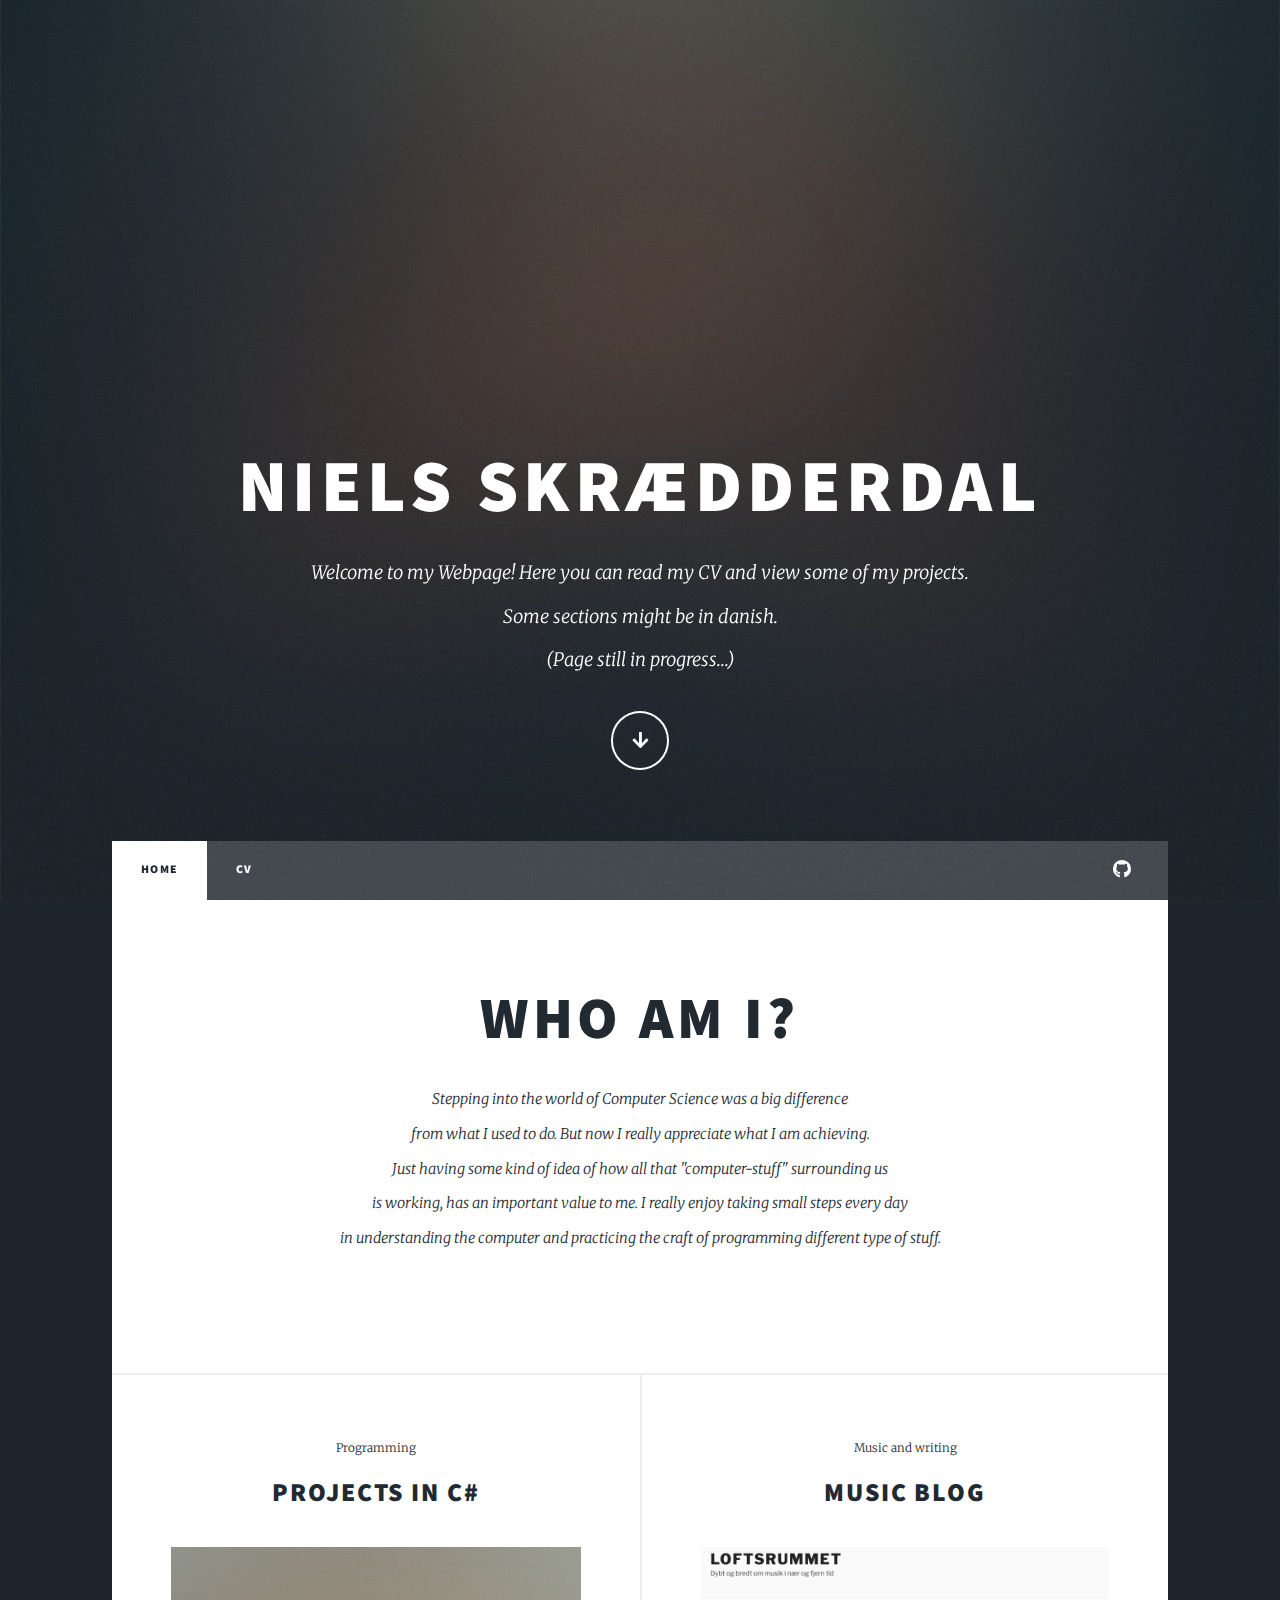
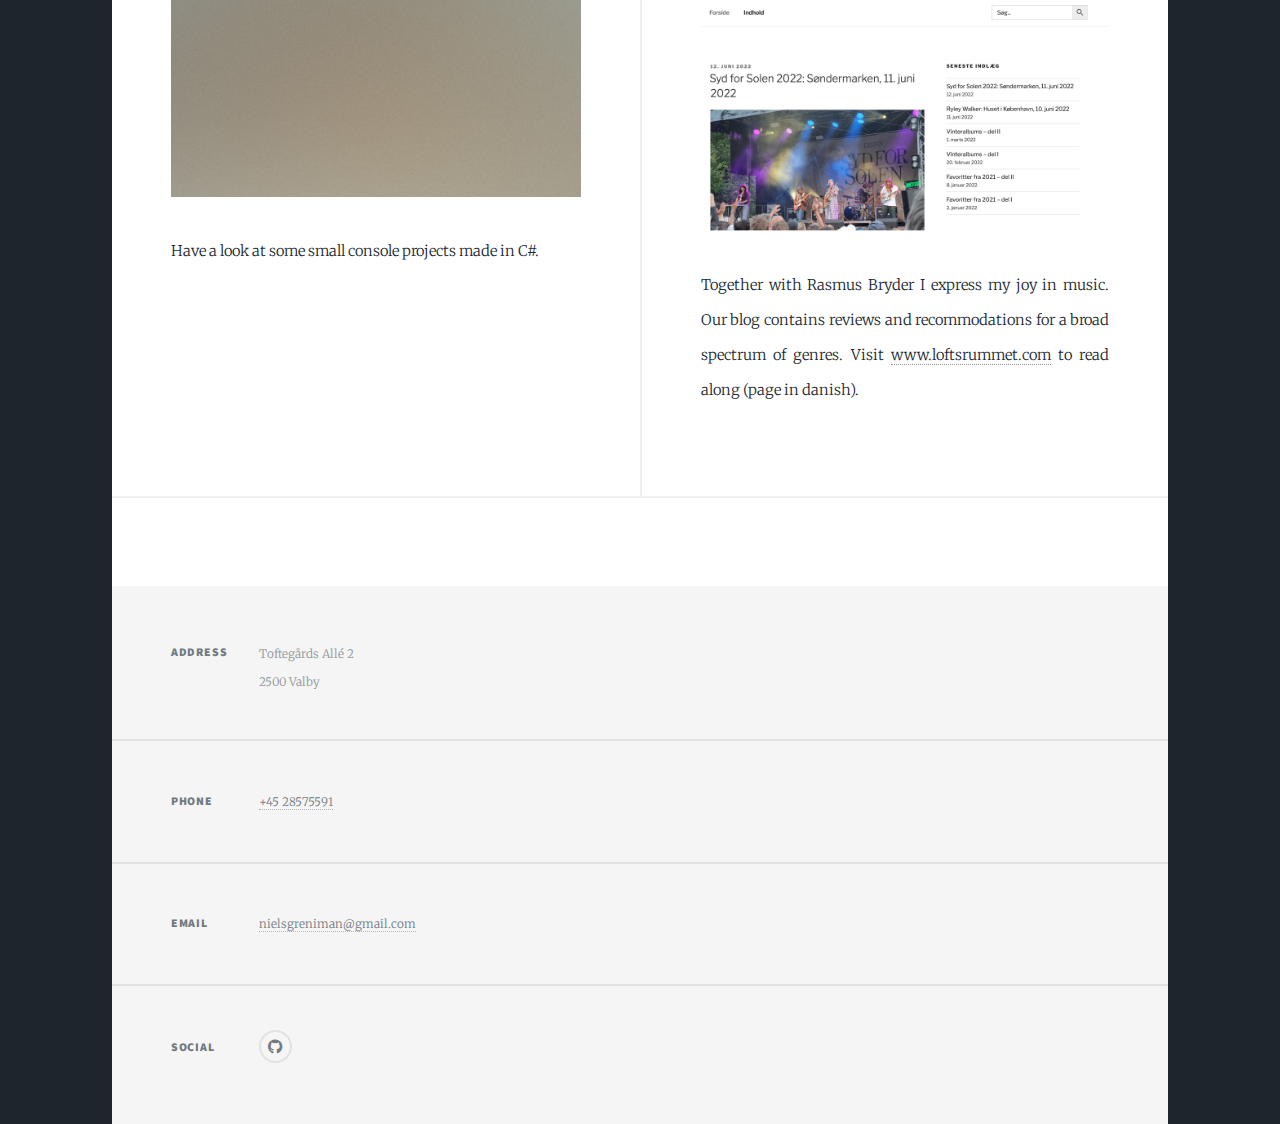
==== index.html @ 7ca4776b "changes" ====
<!DOCTYPE HTML>
<html>
	<head>
		<title>Home</title>
		<meta charset="utf-8" />
		<meta name="viewport" content="width=device-width, initial-scale=1, user-scalable=no" />
		<link rel="stylesheet" href="assets/css/main.css" />
		<noscript><link rel="stylesheet" href="assets/css/noscript.css" /></noscript>
	</head>
	<body class="is-preload">

		<!-- Wrapper -->
			<div id="wrapper" class="fade-in">

				<!-- Intro -->
					<div id="intro">
						<h1>Niels Skrædderdal</h1>
						<p>Welcome to my Webpage! Here you can read my CV and view some of my projects.<br /> 
						Some sections might be in danish. <br />
						(Page still in progress...)</p>
						<ul class="actions">
							<li><a href="#header" class="button icon solid solo fa-arrow-down scrolly">Continue</a></li>
						</ul>
					</div>

				<!-- Header -->
					<header id="header">
						<a href="index.html" class="logo">Niels Greniman Andersen Skrædderdal</a>
					</header>

				<!-- Nav -->
					<nav id="nav">
						<ul class="links">
							<li class="active"><a href="index.html">Home</a></li>
							<li><a href="cv.html">CV</a></li>
							<!--<li><a href="elements.html">Elements Reference</a></li> -->
						</ul>
						<ul class="icons">
							<li><a href="https://github.com/nielsgreniman" class="icon brands fa-github"><span class="label">GitHub</span></a></li>
						</ul>
					</nav>

				<!-- Main -->
					<div id="main">

						<!-- Featured Post -->
							<article class="post featured">
								<header class="major">
									<h2><a href="#">Who am I?</a></h2>
									<p>Stepping into the world of Computer Science was a big difference<br />
									from what I used to do. But now I really appreciate what I am achieving.<br />
									Just having some kind of idea of how all that "computer-stuff" surrounding us<br />
									is working, has an important value to me. I really enjoy taking small steps every day<br />
									in understanding the computer and practicing the craft of programming different type of stuff.</p>
								</header>
								<!--<a href="#" class="image main"><img src="images/pic01.jpg" alt="" /></a>
								<ul class="actions special">
									<li><a href="#" class="button large">Full Story</a></li>
								</ul> -->
							</article>

						<!-- Posts -->
							<section class="posts">
								<article>
									<header>
										<span class="date">Programming</span>
										<h2><a href="#">Projects in C#</h2>
									</header>
									<a href="#" class="image fit"><img src="images/pic02.jpg" alt="" /></a>
									<p>Have a look at some small console projects made in C#.</p>
									<ul class="actions special">
										<!-- <li><a href="#" class="button">Full Story</a></li> -->
									</ul>
								</article>
								<article>
									<header>
										<span class="date">Music and writing</span>
										<h2><a href="#">Music blog</a></h2>
									</header>
									<a href="" class="image fit"><img src="images/loftsrummet.jpg" alt="" /></a>
									<p>Together with Rasmus Bryder I express my joy in music. Our blog contains reviews and recommodations for a broad spectrum of genres. 
										Visit <a href="loftsrummet.html"> www.loftsrummet.com</a> to read along (page in danish).</p>
									<ul class="actions special">
										<!-- <li><a href="#" class="button">Full Story</a></li> -->
									</ul>
								</article>
								<!--<article>
									<header>
										<span class="date">April 18, 2017</span>
										<h2><a href="#">Ante mattis<br />
										interdum dolor</a></h2>
									</header>
									<a href="#" class="image fit"><img src="images/pic04.jpg" alt="" /></a>
									<p>Donec eget ex magna. Interdum et malesuada fames ac ante ipsum primis in faucibus. Pellentesque venenatis dolor imperdiet dolor mattis sagittis magna etiam.</p>
									<ul class="actions special">
										<li><a href="#" class="button">Full Story</a></li>
									</ul>
								</article>
								<article>
									<header>
										<span class="date">April 14, 2017</span>
										<h2><a href="#">Tempus sed<br />
										nulla imperdiet</a></h2>
									</header>
									<a href="#" class="image fit"><img src="images/pic05.jpg" alt="" /></a>
									<p>Donec eget ex magna. Interdum et malesuada fames ac ante ipsum primis in faucibus. Pellentesque venenatis dolor imperdiet dolor mattis sagittis magna etiam.</p>
									<ul class="actions special">
										<li><a href="#" class="button">Full Story</a></li>
									</ul>
								</article>
								<article>
									<header>
										<span class="date">April 11, 2017</span>
										<h2><a href="#">Odio magna<br />
										sed consectetur</a></h2>
									</header>
									<a href="#" class="image fit"><img src="images/pic06.jpg" alt="" /></a>
									<p>Donec eget ex magna. Interdum et malesuada fames ac ante ipsum primis in faucibus. Pellentesque venenatis dolor imperdiet dolor mattis sagittis magna etiam.</p>
									<ul class="actions special">
										<li><a href="#" class="button">Full Story</a></li>
									</ul>
								</article>
								<article>
									<header>
										<span class="date">April 7, 2017</span>
										<h2><a href="#">Augue lorem<br />
										primis vestibulum</a></h2>
									</header>
									<a href="#" class="image fit"><img src="images/pic07.jpg" alt="" /></a>
									<p>Donec eget ex magna. Interdum et malesuada fames ac ante ipsum primis in faucibus. Pellentesque venenatis dolor imperdiet dolor mattis sagittis magna etiam.</p>
									<ul class="actions special">
										<li><a href="#" class="button">Full Story</a></li>
									</ul>
								</article> -->
							</section>

						<!-- Footer -->
							<footer>
								<!-- <div class="pagination">
									<a href="#" class="previous">Prev</a>
									<a href="#" class="page active">1</a>
									<a href="#" class="page">2</a>
									<a href="#" class="page">3</a>
									<span class="extra">&hellip;</span>
									<a href="#" class="page">8</a>
									<a href="#" class="page">9</a>
									<a href="#" class="page">10</a>
									<a href="#" class="next">Next</a> -->
								</div>
							</footer>

					</div>

				<!-- Footer -->
					<footer id="footer">
						<!--<section>
							<form method="post" action="#">
								<div class="fields">
									<div class="field">
										<label for="name">Name</label>
										<input type="text" name="name" id="name" />
									</div>
									<div class="field">
										<label for="email">Email</label>
										<input type="text" name="email" id="email" />
									</div>
									<div class="field">
										<label for="message">Message</label>
										<textarea name="message" id="message" rows="3"></textarea>
									</div>
								</div>
								<ul class="actions">
									<li><input type="submit" value="Send Message" /></li>
								</ul>
							</form>-->
						</section>
						<section class="split contact">
							<section class="alt">
								<h3>Address</h3>
								<p>Toftegårds Allé 2<br />
								2500 Valby</p>
							</section>
							<section>
								<h3>Phone</h3>
								<p><a href="#">+45 28575591</a></p>
							</section>
							<section>
								<h3>Email</h3>
								<p><a href="#">nielsgreniman@gmail.com</a></p>
							</section>
							<section>
								<h3>Social</h3>
								<ul class="icons alt">
									<li><a href="https://github.com/nielsgreniman" class="icon brands alt fa-github"><span class="label">GitHub</span></a></li>
								</ul>
							</section>
						</section>
					</footer>

				<!-- Copyright -->
					<!-- <div id="copyright">
						<ul><li>&copy; Untitled</li><li>Design: <a href="https://html5up.net">HTML5 UP</a></li></ul>
					</div>

			</div> -->

		<!-- Scripts -->
			<script src="assets/js/jquery.min.js"></script>
			<script src="assets/js/jquery.scrollex.min.js"></script>
			<script src="assets/js/jquery.scrolly.min.js"></script>
			<script src="assets/js/browser.min.js"></script>
			<script src="assets/js/breakpoints.min.js"></script>
			<script src="assets/js/util.js"></script>
			<script src="assets/js/main.js"></script>

	</body>
</html>
---- assets/css/main.css ----
@import url(fontawesome-all.min.css);
@import url("https://fonts.googleapis.com/css?family=Merriweather:300,700,300italic,700italic|Source+Sans+Pro:900");

/*
	Massively by HTML5 UP
	html5up.net | @ajlkn
	Free for personal and commercial use under the CCA 3.0 license (html5up.net/license)
*/

html, body, div, span, applet, object,
iframe, h1, h2, h3, h4, h5, h6, p, blockquote,
pre, a, abbr, acronym, address, big, cite,
code, del, dfn, em, img, ins, kbd, q, s, samp,
small, strike, strong, sub, sup, tt, var, b,
u, i, center, dl, dt, dd, ol, ul, li, fieldset,
form, label, legend, table, caption, tbody,
tfoot, thead, tr, th, td, article, aside,
canvas, details, embed, figure, figcaption,
footer, header, hgroup, menu, nav, output, ruby,
section, summary, time, mark, audio, video {
	margin: 0;
	padding: 0;
	border: 0;
	font-size: 100%;
	font: inherit;
	vertical-align: baseline;}

article, aside, details, figcaption, figure,
footer, header, hgroup, menu, nav, section {
	display: block;}

body {
	line-height: 1;
}

ol, ul {
	list-style: none;
}

blockquote, q {
	quotes: none;
}

	blockquote:before, blockquote:after, q:before, q:after {
		content: '';
		content: none;
	}

table {
	border-collapse: collapse;
	border-spacing: 0;
}

body {
	-webkit-text-size-adjust: none;
}

mark {
	background-color: transparent;
	color: inherit;
}

input::-moz-focus-inner {
	border: 0;
	padding: 0;
}

input, select, textarea {
	-moz-appearance: none;
	-webkit-appearance: none;
	-ms-appearance: none;
	appearance: none;
}

/* Basic */

	@-ms-viewport {
		width: device-width;
	}

	body {
		-ms-overflow-style: scrollbar;
	}

	@media screen and (max-width: 480px) {

		html, body {
			min-width: 320px;
		}

	}

	html {
		box-sizing: border-box;
	}

	*, *:before, *:after {
		box-sizing: inherit;
	}

	body {
		background-color: #1e252d;
	}

		body.is-preload *, body.is-preload *:before, body.is-preload *:after {
			-moz-animation: none !important;
			-webkit-animation: none !important;
			-ms-animation: none !important;
			animation: none !important;
			-moz-transition: none !important;
			-webkit-transition: none !important;
			-ms-transition: none !important;
			transition: none !important;
		}

/* Type */

	html {
		font-size: 16pt;
	}

		@media screen and (max-width: 1680px) {

			html {
				font-size: 12pt;
			}

		}

		@media screen and (max-width: 1280px) {

			html {
				font-size: 11pt;
			}

		}

		@media screen and (max-width: 360px) {

			html {
				font-size: 10pt;
			}

		}

	body {
		color: #212931;
	}

	body, input, select, textarea {
		font-family: "Merriweather", Georgia, serif;
		font-weight: 300;
		font-size: 1rem;
		line-height: 2.375;
	}

	a {
		-moz-transition: color 0.2s ease-in-out, background-color 0.2s ease-in-out, border-color 0.2s ease-in-out, box-shadow 0.2s ease-in-out;
		-webkit-transition: color 0.2s ease-in-out, background-color 0.2s ease-in-out, border-color 0.2s ease-in-out, box-shadow 0.2s ease-in-out;
		-ms-transition: color 0.2s ease-in-out, background-color 0.2s ease-in-out, border-color 0.2s ease-in-out, box-shadow 0.2s ease-in-out;
		transition: color 0.2s ease-in-out, background-color 0.2s ease-in-out, border-color 0.2s ease-in-out, box-shadow 0.2s ease-in-out;
		border-bottom: dotted 1px;
		text-decoration: none;
	}

		a:hover {
			border-bottom-color: transparent;
		}

	strong, b {
		font-weight: 600;
	}

	em, i {
		font-style: italic;
	}

	p {
		text-align: justify;
		margin: 0 0 2rem 0;
	}

	h1, h2, h3, h4, h5, h6 {
		font-family: "Source Sans Pro", Helvetica, sans-serif;
		font-weight: 900;
		line-height: 1.5;
		letter-spacing: 0.075em;
		text-transform: uppercase;
		margin: 0 0 1rem 0;
	}

		h1 a, h2 a, h3 a, h4 a, h5 a, h6 a {
			border-bottom: 0;
			color: inherit;
			text-decoration: none;
		}

	h1 {
		font-size: 4rem;
		line-height: 1.1;
		margin: 0 0 2rem 0;
	}

	h2 {
		font-size: 1.75rem;
		line-height: 1.3;
		margin: 0 0 1.5rem 0;
	}

	h3 {
		font-size: 1.25rem;
		margin: 0 0 1.5rem 0;
	}

	h4 {
		font-size: 1rem;
	}

	h5 {
		font-size: 0.9rem;
	}

	h6 {
		font-size: 0.8rem;
	}

	sub {
		font-size: 0.8rem;
		position: relative;
		top: 0.5rem;
	}

	sup {
		font-size: 0.8rem;
		position: relative;
		top: -0.5rem;
	}

	blockquote {
		border-left: solid 4px;
		font-style: italic;
		margin: 0 0 2rem 0;
		padding: 0.5rem 0 0.5rem 2rem;
	}

	code {
		border: solid 2px;
		font-family: "Courier New", monospace;
		font-size: 0.9rem;
		margin: 0 0.25rem;
		padding: 0.25rem 0.65rem;
	}

	pre {
		-webkit-overflow-scrolling: touch;
		font-family: "Courier New", monospace;
		font-size: 0.9rem;
		margin: 0 0 2rem 0;
	}

		pre code {
			display: block;
			line-height: 1.75;
			padding: 1rem 1.5rem;
			overflow-x: auto;
		}

	hr {
		border: 0;
		border-bottom: solid 2px;
		margin: 3rem 0;
	}

		hr.major {
			margin: 5rem 0;
		}

	.align-left {
		text-align: left;
	}

	.align-center {
		text-align: center;
	}

	.align-right {
		text-align: right;
	}

	input, select, textarea {
		color: #212931;
	}

	a {
		color: #212931;
		border-bottom-color: rgba(33, 41, 49, 0.5);
	}

		a:hover {
			border-bottom-color: transparent;
			color: #18bfef !important;
		}

	strong, b {
		color: #212931;
	}

	h1, h2, h3, h4, h5, h6 {
		color: #212931;
	}

	blockquote {
		border-left-color: #eeeeee;
	}

	code {
		background: rgba(220, 220, 220, 0.25);
		border-color: #eeeeee;
	}

	hr {
		border-bottom-color: #eeeeee;
	}

/* Row */

	.row {
		display: flex;
		flex-wrap: wrap;
		box-sizing: border-box;
		align-items: stretch;
	}

		.row > * {
			box-sizing: border-box;
		}

		.row.gtr-uniform > * > :last-child {
			margin-bottom: 0;
		}

		.row.aln-left {
			justify-content: flex-start;
		}

		.row.aln-center {
			justify-content: center;
		}

		.row.aln-right {
			justify-content: flex-end;
		}

		.row.aln-top {
			align-items: flex-start;
		}

		.row.aln-middle {
			align-items: center;
		}

		.row.aln-bottom {
			align-items: flex-end;
		}

		.row > .imp {
			order: -1;
		}

		.row > .col-1 {
			width: 8.33333%;
		}

		.row > .off-1 {
			margin-left: 8.33333%;
		}

		.row > .col-2 {
			width: 16.66667%;
		}

		.row > .off-2 {
			margin-left: 16.66667%;
		}

		.row > .col-3 {
			width: 25%;
		}

		.row > .off-3 {
			margin-left: 25%;
		}

		.row > .col-4 {
			width: 33.33333%;
		}

		.row > .off-4 {
			margin-left: 33.33333%;
		}

		.row > .col-5 {
			width: 41.66667%;
		}

		.row > .off-5 {
			margin-left: 41.66667%;
		}

		.row > .col-6 {
			width: 50%;
		}

		.row > .off-6 {
			margin-left: 50%;
		}

		.row > .col-7 {
			width: 58.33333%;
		}

		.row > .off-7 {
			margin-left: 58.33333%;
		}

		.row > .col-8 {
			width: 66.66667%;
		}

		.row > .off-8 {
			margin-left: 66.66667%;
		}

		.row > .col-9 {
			width: 75%;
		}

		.row > .off-9 {
			margin-left: 75%;
		}

		.row > .col-10 {
			width: 83.33333%;
		}

		.row > .off-10 {
			margin-left: 83.33333%;
		}

		.row > .col-11 {
			width: 91.66667%;
		}

		.row > .off-11 {
			margin-left: 91.66667%;
		}

		.row > .col-12 {
			width: 100%;
		}

		.row > .off-12 {
			margin-left: 100%;
		}

		.row.gtr-0 {
			margin-top: 0;
			margin-left: 0rem;
		}

			.row.gtr-0 > * {
				padding: 0 0 0 0rem;
			}

			.row.gtr-0.gtr-uniform {
				margin-top: 0rem;
			}

				.row.gtr-0.gtr-uniform > * {
					padding-top: 0rem;
				}

		.row.gtr-25 {
			margin-top: 0;
			margin-left: -0.375rem;
		}

			.row.gtr-25 > * {
				padding: 0 0 0 0.375rem;
			}

			.row.gtr-25.gtr-uniform {
				margin-top: -0.375rem;
			}

				.row.gtr-25.gtr-uniform > * {
					padding-top: 0.375rem;
				}

		.row.gtr-50 {
			margin-top: 0;
			margin-left: -0.75rem;
		}

			.row.gtr-50 > * {
				padding: 0 0 0 0.75rem;
			}

			.row.gtr-50.gtr-uniform {
				margin-top: -0.75rem;
			}

				.row.gtr-50.gtr-uniform > * {
					padding-top: 0.75rem;
				}

		.row {
			margin-top: 0;
			margin-left: -1.5rem;
		}

			.row > * {
				padding: 0 0 0 1.5rem;
			}

			.row.gtr-uniform {
				margin-top: -1.5rem;
			}

				.row.gtr-uniform > * {
					padding-top: 1.5rem;
				}

		.row.gtr-150 {
			margin-top: 0;
			margin-left: -2.25rem;
		}

			.row.gtr-150 > * {
				padding: 0 0 0 2.25rem;
			}

			.row.gtr-150.gtr-uniform {
				margin-top: -2.25rem;
			}

				.row.gtr-150.gtr-uniform > * {
					padding-top: 2.25rem;
				}

		.row.gtr-200 {
			margin-top: 0;
			margin-left: -3rem;
		}

			.row.gtr-200 > * {
				padding: 0 0 0 3rem;
			}

			.row.gtr-200.gtr-uniform {
				margin-top: -3rem;
			}

				.row.gtr-200.gtr-uniform > * {
					padding-top: 3rem;
				}

		@media screen and (max-width: 1680px) {

			.row {
				display: flex;
				flex-wrap: wrap;
				box-sizing: border-box;
				align-items: stretch;
			}

				.row > * {
					box-sizing: border-box;
				}

				.row.gtr-uniform > * > :last-child {
					margin-bottom: 0;
				}

				.row.aln-left {
					justify-content: flex-start;
				}

				.row.aln-center {
					justify-content: center;
				}

				.row.aln-right {
					justify-content: flex-end;
				}

				.row.aln-top {
					align-items: flex-start;
				}

				.row.aln-middle {
					align-items: center;
				}

				.row.aln-bottom {
					align-items: flex-end;
				}

				.row > .imp-xlarge {
					order: -1;
				}

				.row > .col-1-xlarge {
					width: 8.33333%;
				}

				.row > .off-1-xlarge {
					margin-left: 8.33333%;
				}

				.row > .col-2-xlarge {
					width: 16.66667%;
				}

				.row > .off-2-xlarge {
					margin-left: 16.66667%;
				}

				.row > .col-3-xlarge {
					width: 25%;
				}

				.row > .off-3-xlarge {
					margin-left: 25%;
				}

				.row > .col-4-xlarge {
					width: 33.33333%;
				}

				.row > .off-4-xlarge {
					margin-left: 33.33333%;
				}

				.row > .col-5-xlarge {
					width: 41.66667%;
				}

				.row > .off-5-xlarge {
					margin-left: 41.66667%;
				}

				.row > .col-6-xlarge {
					width: 50%;
				}

				.row > .off-6-xlarge {
					margin-left: 50%;
				}

				.row > .col-7-xlarge {
					width: 58.33333%;
				}

				.row > .off-7-xlarge {
					margin-left: 58.33333%;
				}

				.row > .col-8-xlarge {
					width: 66.66667%;
				}

				.row > .off-8-xlarge {
					margin-left: 66.66667%;
				}

				.row > .col-9-xlarge {
					width: 75%;
				}

				.row > .off-9-xlarge {
					margin-left: 75%;
				}

				.row > .col-10-xlarge {
					width: 83.33333%;
				}

				.row > .off-10-xlarge {
					margin-left: 83.33333%;
				}

				.row > .col-11-xlarge {
					width: 91.66667%;
				}

				.row > .off-11-xlarge {
					margin-left: 91.66667%;
				}

				.row > .col-12-xlarge {
					width: 100%;
				}

				.row > .off-12-xlarge {
					margin-left: 100%;
				}

				.row.gtr-0 {
					margin-top: 0;
					margin-left: 0rem;
				}

					.row.gtr-0 > * {
						padding: 0 0 0 0rem;
					}

					.row.gtr-0.gtr-uniform {
						margin-top: 0rem;
					}

						.row.gtr-0.gtr-uniform > * {
							padding-top: 0rem;
						}

				.row.gtr-25 {
					margin-top: 0;
					margin-left: -0.375rem;
				}

					.row.gtr-25 > * {
						padding: 0 0 0 0.375rem;
					}

					.row.gtr-25.gtr-uniform {
						margin-top: -0.375rem;
					}

						.row.gtr-25.gtr-uniform > * {
							padding-top: 0.375rem;
						}

				.row.gtr-50 {
					margin-top: 0;
					margin-left: -0.75rem;
				}

					.row.gtr-50 > * {
						padding: 0 0 0 0.75rem;
					}

					.row.gtr-50.gtr-uniform {
						margin-top: -0.75rem;
					}

						.row.gtr-50.gtr-uniform > * {
							padding-top: 0.75rem;
						}

				.row {
					margin-top: 0;
					margin-left: -1.5rem;
				}

					.row > * {
						padding: 0 0 0 1.5rem;
					}

					.row.gtr-uniform {
						margin-top: -1.5rem;
					}

						.row.gtr-uniform > * {
							padding-top: 1.5rem;
						}

				.row.gtr-150 {
					margin-top: 0;
					margin-left: -2.25rem;
				}

					.row.gtr-150 > * {
						padding: 0 0 0 2.25rem;
					}

					.row.gtr-150.gtr-uniform {
						margin-top: -2.25rem;
					}

						.row.gtr-150.gtr-uniform > * {
							padding-top: 2.25rem;
						}

				.row.gtr-200 {
					margin-top: 0;
					margin-left: -3rem;
				}

					.row.gtr-200 > * {
						padding: 0 0 0 3rem;
					}

					.row.gtr-200.gtr-uniform {
						margin-top: -3rem;
					}

						.row.gtr-200.gtr-uniform > * {
							padding-top: 3rem;
						}

		}

		@media screen and (max-width: 1280px) {

			.row {
				display: flex;
				flex-wrap: wrap;
				box-sizing: border-box;
				align-items: stretch;
			}

				.row > * {
					box-sizing: border-box;
				}

				.row.gtr-uniform > * > :last-child {
					margin-bottom: 0;
				}

				.row.aln-left {
					justify-content: flex-start;
				}

				.row.aln-center {
					justify-content: center;
				}

				.row.aln-right {
					justify-content: flex-end;
				}

				.row.aln-top {
					align-items: flex-start;
				}

				.row.aln-middle {
					align-items: center;
				}

				.row.aln-bottom {
					align-items: flex-end;
				}

				.row > .imp-large {
					order: -1;
				}

				.row > .col-1-large {
					width: 8.33333%;
				}

				.row > .off-1-large {
					margin-left: 8.33333%;
				}

				.row > .col-2-large {
					width: 16.66667%;
				}

				.row > .off-2-large {
					margin-left: 16.66667%;
				}

				.row > .col-3-large {
					width: 25%;
				}

				.row > .off-3-large {
					margin-left: 25%;
				}

				.row > .col-4-large {
					width: 33.33333%;
				}

				.row > .off-4-large {
					margin-left: 33.33333%;
				}

				.row > .col-5-large {
					width: 41.66667%;
				}

				.row > .off-5-large {
					margin-left: 41.66667%;
				}

				.row > .col-6-large {
					width: 50%;
				}

				.row > .off-6-large {
					margin-left: 50%;
				}

				.row > .col-7-large {
					width: 58.33333%;
				}

				.row > .off-7-large {
					margin-left: 58.33333%;
				}

				.row > .col-8-large {
					width: 66.66667%;
				}

				.row > .off-8-large {
					margin-left: 66.66667%;
				}

				.row > .col-9-large {
					width: 75%;
				}

				.row > .off-9-large {
					margin-left: 75%;
				}

				.row > .col-10-large {
					width: 83.33333%;
				}

				.row > .off-10-large {
					margin-left: 83.33333%;
				}

				.row > .col-11-large {
					width: 91.66667%;
				}

				.row > .off-11-large {
					margin-left: 91.66667%;
				}

				.row > .col-12-large {
					width: 100%;
				}

				.row > .off-12-large {
					margin-left: 100%;
				}

				.row.gtr-0 {
					margin-top: 0;
					margin-left: 0rem;
				}

					.row.gtr-0 > * {
						padding: 0 0 0 0rem;
					}

					.row.gtr-0.gtr-uniform {
						margin-top: 0rem;
					}

						.row.gtr-0.gtr-uniform > * {
							padding-top: 0rem;
						}

				.row.gtr-25 {
					margin-top: 0;
					margin-left: -0.375rem;
				}

					.row.gtr-25 > * {
						padding: 0 0 0 0.375rem;
					}

					.row.gtr-25.gtr-uniform {
						margin-top: -0.375rem;
					}

						.row.gtr-25.gtr-uniform > * {
							padding-top: 0.375rem;
						}

				.row.gtr-50 {
					margin-top: 0;
					margin-left: -0.75rem;
				}

					.row.gtr-50 > * {
						padding: 0 0 0 0.75rem;
					}

					.row.gtr-50.gtr-uniform {
						margin-top: -0.75rem;
					}

						.row.gtr-50.gtr-uniform > * {
							padding-top: 0.75rem;
						}

				.row {
					margin-top: 0;
					margin-left: -1.5rem;
				}

					.row > * {
						padding: 0 0 0 1.5rem;
					}

					.row.gtr-uniform {
						margin-top: -1.5rem;
					}

						.row.gtr-uniform > * {
							padding-top: 1.5rem;
						}

				.row.gtr-150 {
					margin-top: 0;
					margin-left: -2.25rem;
				}

					.row.gtr-150 > * {
						padding: 0 0 0 2.25rem;
					}

					.row.gtr-150.gtr-uniform {
						margin-top: -2.25rem;
					}

						.row.gtr-150.gtr-uniform > * {
							padding-top: 2.25rem;
						}

				.row.gtr-200 {
					margin-top: 0;
					margin-left: -3rem;
				}

					.row.gtr-200 > * {
						padding: 0 0 0 3rem;
					}

					.row.gtr-200.gtr-uniform {
						margin-top: -3rem;
					}

						.row.gtr-200.gtr-uniform > * {
							padding-top: 3rem;
						}

		}

		@media screen and (max-width: 980px) {

			.row {
				display: flex;
				flex-wrap: wrap;
				box-sizing: border-box;
				align-items: stretch;
			}

				.row > * {
					box-sizing: border-box;
				}

				.row.gtr-uniform > * > :last-child {
					margin-bottom: 0;
				}

				.row.aln-left {
					justify-content: flex-start;
				}

				.row.aln-center {
					justify-content: center;
				}

				.row.aln-right {
					justify-content: flex-end;
				}

				.row.aln-top {
					align-items: flex-start;
				}

				.row.aln-middle {
					align-items: center;
				}

				.row.aln-bottom {
					align-items: flex-end;
				}

				.row > .imp-medium {
					order: -1;
				}

				.row > .col-1-medium {
					width: 8.33333%;
				}

				.row > .off-1-medium {
					margin-left: 8.33333%;
				}

				.row > .col-2-medium {
					width: 16.66667%;
				}

				.row > .off-2-medium {
					margin-left: 16.66667%;
				}

				.row > .col-3-medium {
					width: 25%;
				}

				.row > .off-3-medium {
					margin-left: 25%;
				}

				.row > .col-4-medium {
					width: 33.33333%;
				}

				.row > .off-4-medium {
					margin-left: 33.33333%;
				}

				.row > .col-5-medium {
					width: 41.66667%;
				}

				.row > .off-5-medium {
					margin-left: 41.66667%;
				}

				.row > .col-6-medium {
					width: 50%;
				}

				.row > .off-6-medium {
					margin-left: 50%;
				}

				.row > .col-7-medium {
					width: 58.33333%;
				}

				.row > .off-7-medium {
					margin-left: 58.33333%;
				}

				.row > .col-8-medium {
					width: 66.66667%;
				}

				.row > .off-8-medium {
					margin-left: 66.66667%;
				}

				.row > .col-9-medium {
					width: 75%;
				}

				.row > .off-9-medium {
					margin-left: 75%;
				}

				.row > .col-10-medium {
					width: 83.33333%;
				}

				.row > .off-10-medium {
					margin-left: 83.33333%;
				}

				.row > .col-11-medium {
					width: 91.66667%;
				}

				.row > .off-11-medium {
					margin-left: 91.66667%;
				}

				.row > .col-12-medium {
					width: 100%;
				}

				.row > .off-12-medium {
					margin-left: 100%;
				}

				.row.gtr-0 {
					margin-top: 0;
					margin-left: 0rem;
				}

					.row.gtr-0 > * {
						padding: 0 0 0 0rem;
					}

					.row.gtr-0.gtr-uniform {
						margin-top: 0rem;
					}

						.row.gtr-0.gtr-uniform > * {
							padding-top: 0rem;
						}

				.row.gtr-25 {
					margin-top: 0;
					margin-left: -0.375rem;
				}

					.row.gtr-25 > * {
						padding: 0 0 0 0.375rem;
					}

					.row.gtr-25.gtr-uniform {
						margin-top: -0.375rem;
					}

						.row.gtr-25.gtr-uniform > * {
							padding-top: 0.375rem;
						}

				.row.gtr-50 {
					margin-top: 0;
					margin-left: -0.75rem;
				}

					.row.gtr-50 > * {
						padding: 0 0 0 0.75rem;
					}

					.row.gtr-50.gtr-uniform {
						margin-top: -0.75rem;
					}

						.row.gtr-50.gtr-uniform > * {
							padding-top: 0.75rem;
						}

				.row {
					margin-top: 0;
					margin-left: -1.5rem;
				}

					.row > * {
						padding: 0 0 0 1.5rem;
					}

					.row.gtr-uniform {
						margin-top: -1.5rem;
					}

						.row.gtr-uniform > * {
							padding-top: 1.5rem;
						}

				.row.gtr-150 {
					margin-top: 0;
					margin-left: -2.25rem;
				}

					.row.gtr-150 > * {
						padding: 0 0 0 2.25rem;
					}

					.row.gtr-150.gtr-uniform {
						margin-top: -2.25rem;
					}

						.row.gtr-150.gtr-uniform > * {
							padding-top: 2.25rem;
						}

				.row.gtr-200 {
					margin-top: 0;
					margin-left: -3rem;
				}

					.row.gtr-200 > * {
						padding: 0 0 0 3rem;
					}

					.row.gtr-200.gtr-uniform {
						margin-top: -3rem;
					}

						.row.gtr-200.gtr-uniform > * {
							padding-top: 3rem;
						}

		}

		@media screen and (max-width: 736px) {

			.row {
				display: flex;
				flex-wrap: wrap;
				box-sizing: border-box;
				align-items: stretch;
			}

				.row > * {
					box-sizing: border-box;
				}

				.row.gtr-uniform > * > :last-child {
					margin-bottom: 0;
				}

				.row.aln-left {
					justify-content: flex-start;
				}

				.row.aln-center {
					justify-content: center;
				}

				.row.aln-right {
					justify-content: flex-end;
				}

				.row.aln-top {
					align-items: flex-start;
				}

				.row.aln-middle {
					align-items: center;
				}

				.row.aln-bottom {
					align-items: flex-end;
				}

				.row > .imp-small {
					order: -1;
				}

				.row > .col-1-small {
					width: 8.33333%;
				}

				.row > .off-1-small {
					margin-left: 8.33333%;
				}

				.row > .col-2-small {
					width: 16.66667%;
				}

				.row > .off-2-small {
					margin-left: 16.66667%;
				}

				.row > .col-3-small {
					width: 25%;
				}

				.row > .off-3-small {
					margin-left: 25%;
				}

				.row > .col-4-small {
					width: 33.33333%;
				}

				.row > .off-4-small {
					margin-left: 33.33333%;
				}

				.row > .col-5-small {
					width: 41.66667%;
				}

				.row > .off-5-small {
					margin-left: 41.66667%;
				}

				.row > .col-6-small {
					width: 50%;
				}

				.row > .off-6-small {
					margin-left: 50%;
				}

				.row > .col-7-small {
					width: 58.33333%;
				}

				.row > .off-7-small {
					margin-left: 58.33333%;
				}

				.row > .col-8-small {
					width: 66.66667%;
				}

				.row > .off-8-small {
					margin-left: 66.66667%;
				}

				.row > .col-9-small {
					width: 75%;
				}

				.row > .off-9-small {
					margin-left: 75%;
				}

				.row > .col-10-small {
					width: 83.33333%;
				}

				.row > .off-10-small {
					margin-left: 83.33333%;
				}

				.row > .col-11-small {
					width: 91.66667%;
				}

				.row > .off-11-small {
					margin-left: 91.66667%;
				}

				.row > .col-12-small {
					width: 100%;
				}

				.row > .off-12-small {
					margin-left: 100%;
				}

				.row.gtr-0 {
					margin-top: 0;
					margin-left: 0rem;
				}

					.row.gtr-0 > * {
						padding: 0 0 0 0rem;
					}

					.row.gtr-0.gtr-uniform {
						margin-top: 0rem;
					}

						.row.gtr-0.gtr-uniform > * {
							padding-top: 0rem;
						}

				.row.gtr-25 {
					margin-top: 0;
					margin-left: -0.375rem;
				}

					.row.gtr-25 > * {
						padding: 0 0 0 0.375rem;
					}

					.row.gtr-25.gtr-uniform {
						margin-top: -0.375rem;
					}

						.row.gtr-25.gtr-uniform > * {
							padding-top: 0.375rem;
						}

				.row.gtr-50 {
					margin-top: 0;
					margin-left: -0.75rem;
				}

					.row.gtr-50 > * {
						padding: 0 0 0 0.75rem;
					}

					.row.gtr-50.gtr-uniform {
						margin-top: -0.75rem;
					}

						.row.gtr-50.gtr-uniform > * {
							padding-top: 0.75rem;
						}

				.row {
					margin-top: 0;
					margin-left: -1.5rem;
				}

					.row > * {
						padding: 0 0 0 1.5rem;
					}

					.row.gtr-uniform {
						margin-top: -1.5rem;
					}

						.row.gtr-uniform > * {
							padding-top: 1.5rem;
						}

				.row.gtr-150 {
					margin-top: 0;
					margin-left: -2.25rem;
				}

					.row.gtr-150 > * {
						padding: 0 0 0 2.25rem;
					}

					.row.gtr-150.gtr-uniform {
						margin-top: -2.25rem;
					}

						.row.gtr-150.gtr-uniform > * {
							padding-top: 2.25rem;
						}

				.row.gtr-200 {
					margin-top: 0;
					margin-left: -3rem;
				}

					.row.gtr-200 > * {
						padding: 0 0 0 3rem;
					}

					.row.gtr-200.gtr-uniform {
						margin-top: -3rem;
					}

						.row.gtr-200.gtr-uniform > * {
							padding-top: 3rem;
						}

		}

		@media screen and (max-width: 480px) {

			.row {
				display: flex;
				flex-wrap: wrap;
				box-sizing: border-box;
				align-items: stretch;
			}

				.row > * {
					box-sizing: border-box;
				}

				.row.gtr-uniform > * > :last-child {
					margin-bottom: 0;
				}

				.row.aln-left {
					justify-content: flex-start;
				}

				.row.aln-center {
					justify-content: center;
				}

				.row.aln-right {
					justify-content: flex-end;
				}

				.row.aln-top {
					align-items: flex-start;
				}

				.row.aln-middle {
					align-items: center;
				}

				.row.aln-bottom {
					align-items: flex-end;
				}

				.row > .imp-xsmall {
					order: -1;
				}

				.row > .col-1-xsmall {
					width: 8.33333%;
				}

				.row > .off-1-xsmall {
					margin-left: 8.33333%;
				}

				.row > .col-2-xsmall {
					width: 16.66667%;
				}

				.row > .off-2-xsmall {
					margin-left: 16.66667%;
				}

				.row > .col-3-xsmall {
					width: 25%;
				}

				.row > .off-3-xsmall {
					margin-left: 25%;
				}

				.row > .col-4-xsmall {
					width: 33.33333%;
				}

				.row > .off-4-xsmall {
					margin-left: 33.33333%;
				}

				.row > .col-5-xsmall {
					width: 41.66667%;
				}

				.row > .off-5-xsmall {
					margin-left: 41.66667%;
				}

				.row > .col-6-xsmall {
					width: 50%;
				}

				.row > .off-6-xsmall {
					margin-left: 50%;
				}

				.row > .col-7-xsmall {
					width: 58.33333%;
				}

				.row > .off-7-xsmall {
					margin-left: 58.33333%;
				}

				.row > .col-8-xsmall {
					width: 66.66667%;
				}

				.row > .off-8-xsmall {
					margin-left: 66.66667%;
				}

				.row > .col-9-xsmall {
					width: 75%;
				}

				.row > .off-9-xsmall {
					margin-left: 75%;
				}

				.row > .col-10-xsmall {
					width: 83.33333%;
				}

				.row > .off-10-xsmall {
					margin-left: 83.33333%;
				}

				.row > .col-11-xsmall {
					width: 91.66667%;
				}

				.row > .off-11-xsmall {
					margin-left: 91.66667%;
				}

				.row > .col-12-xsmall {
					width: 100%;
				}

				.row > .off-12-xsmall {
					margin-left: 100%;
				}

				.row.gtr-0 {
					margin-top: 0;
					margin-left: 0rem;
				}

					.row.gtr-0 > * {
						padding: 0 0 0 0rem;
					}

					.row.gtr-0.gtr-uniform {
						margin-top: 0rem;
					}

						.row.gtr-0.gtr-uniform > * {
							padding-top: 0rem;
						}

				.row.gtr-25 {
					margin-top: 0;
					margin-left: -0.375rem;
				}

					.row.gtr-25 > * {
						padding: 0 0 0 0.375rem;
					}

					.row.gtr-25.gtr-uniform {
						margin-top: -0.375rem;
					}

						.row.gtr-25.gtr-uniform > * {
							padding-top: 0.375rem;
						}

				.row.gtr-50 {
					margin-top: 0;
					margin-left: -0.75rem;
				}

					.row.gtr-50 > * {
						padding: 0 0 0 0.75rem;
					}

					.row.gtr-50.gtr-uniform {
						margin-top: -0.75rem;
					}

						.row.gtr-50.gtr-uniform > * {
							padding-top: 0.75rem;
						}

				.row {
					margin-top: 0;
					margin-left: -1.5rem;
				}

					.row > * {
						padding: 0 0 0 1.5rem;
					}

					.row.gtr-uniform {
						margin-top: -1.5rem;
					}

						.row.gtr-uniform > * {
							padding-top: 1.5rem;
						}

				.row.gtr-150 {
					margin-top: 0;
					margin-left: -2.25rem;
				}

					.row.gtr-150 > * {
						padding: 0 0 0 2.25rem;
					}

					.row.gtr-150.gtr-uniform {
						margin-top: -2.25rem;
					}

						.row.gtr-150.gtr-uniform > * {
							padding-top: 2.25rem;
						}

				.row.gtr-200 {
					margin-top: 0;
					margin-left: -3rem;
				}

					.row.gtr-200 > * {
						padding: 0 0 0 3rem;
					}

					.row.gtr-200.gtr-uniform {
						margin-top: -3rem;
					}

						.row.gtr-200.gtr-uniform > * {
							padding-top: 3rem;
						}

		}

		@media screen and (max-width: 360px) {

			.row {
				display: flex;
				flex-wrap: wrap;
				box-sizing: border-box;
				align-items: stretch;
			}

				.row > * {
					box-sizing: border-box;
				}

				.row.gtr-uniform > * > :last-child {
					margin-bottom: 0;
				}

				.row.aln-left {
					justify-content: flex-start;
				}

				.row.aln-center {
					justify-content: center;
				}

				.row.aln-right {
					justify-content: flex-end;
				}

				.row.aln-top {
					align-items: flex-start;
				}

				.row.aln-middle {
					align-items: center;
				}

				.row.aln-bottom {
					align-items: flex-end;
				}

				.row > .imp-xxsmall {
					order: -1;
				}

				.row > .col-1-xxsmall {
					width: 8.33333%;
				}

				.row > .off-1-xxsmall {
					margin-left: 8.33333%;
				}

				.row > .col-2-xxsmall {
					width: 16.66667%;
				}

				.row > .off-2-xxsmall {
					margin-left: 16.66667%;
				}

				.row > .col-3-xxsmall {
					width: 25%;
				}

				.row > .off-3-xxsmall {
					margin-left: 25%;
				}

				.row > .col-4-xxsmall {
					width: 33.33333%;
				}

				.row > .off-4-xxsmall {
					margin-left: 33.33333%;
				}

				.row > .col-5-xxsmall {
					width: 41.66667%;
				}

				.row > .off-5-xxsmall {
					margin-left: 41.66667%;
				}

				.row > .col-6-xxsmall {
					width: 50%;
				}

				.row > .off-6-xxsmall {
					margin-left: 50%;
				}

				.row > .col-7-xxsmall {
					width: 58.33333%;
				}

				.row > .off-7-xxsmall {
					margin-left: 58.33333%;
				}

				.row > .col-8-xxsmall {
					width: 66.66667%;
				}

				.row > .off-8-xxsmall {
					margin-left: 66.66667%;
				}

				.row > .col-9-xxsmall {
					width: 75%;
				}

				.row > .off-9-xxsmall {
					margin-left: 75%;
				}

				.row > .col-10-xxsmall {
					width: 83.33333%;
				}

				.row > .off-10-xxsmall {
					margin-left: 83.33333%;
				}

				.row > .col-11-xxsmall {
					width: 91.66667%;
				}

				.row > .off-11-xxsmall {
					margin-left: 91.66667%;
				}

				.row > .col-12-xxsmall {
					width: 100%;
				}

				.row > .off-12-xxsmall {
					margin-left: 100%;
				}

				.row.gtr-0 {
					margin-top: 0;
					margin-left: 0rem;
				}

					.row.gtr-0 > * {
						padding: 0 0 0 0rem;
					}

					.row.gtr-0.gtr-uniform {
						margin-top: 0rem;
					}

						.row.gtr-0.gtr-uniform > * {
							padding-top: 0rem;
						}

				.row.gtr-25 {
					margin-top: 0;
					margin-left: -0.375rem;
				}

					.row.gtr-25 > * {
						padding: 0 0 0 0.375rem;
					}

					.row.gtr-25.gtr-uniform {
						margin-top: -0.375rem;
					}

						.row.gtr-25.gtr-uniform > * {
							padding-top: 0.375rem;
						}

				.row.gtr-50 {
					margin-top: 0;
					margin-left: -0.75rem;
				}

					.row.gtr-50 > * {
						padding: 0 0 0 0.75rem;
					}

					.row.gtr-50.gtr-uniform {
						margin-top: -0.75rem;
					}

						.row.gtr-50.gtr-uniform > * {
							padding-top: 0.75rem;
						}

				.row {
					margin-top: 0;
					margin-left: -1.5rem;
				}

					.row > * {
						padding: 0 0 0 1.5rem;
					}

					.row.gtr-uniform {
						margin-top: -1.5rem;
					}

						.row.gtr-uniform > * {
							padding-top: 1.5rem;
						}

				.row.gtr-150 {
					margin-top: 0;
					margin-left: -2.25rem;
				}

					.row.gtr-150 > * {
						padding: 0 0 0 2.25rem;
					}

					.row.gtr-150.gtr-uniform {
						margin-top: -2.25rem;
					}

						.row.gtr-150.gtr-uniform > * {
							padding-top: 2.25rem;
						}

				.row.gtr-200 {
					margin-top: 0;
					margin-left: -3rem;
				}

					.row.gtr-200 > * {
						padding: 0 0 0 3rem;
					}

					.row.gtr-200.gtr-uniform {
						margin-top: -3rem;
					}

						.row.gtr-200.gtr-uniform > * {
							padding-top: 3rem;
						}

		}

/* Box */

	.box {
		border: solid 2px;
		margin-bottom: 2rem;
		padding: 1.5rem;
	}

		.box > :last-child,
		.box > :last-child > :last-child,
		.box > :last-child > :last-child > :last-child {
			margin-bottom: 0;
		}

		.box.alt {
			border: 0;
			border-radius: 0;
			padding: 0;
		}

	.box {
		border-color: #eeeeee;
	}

/* Button */

	input[type="submit"],
	input[type="reset"],
	input[type="button"],
	button,
	.button {
		-moz-appearance: none;
		-webkit-appearance: none;
		-ms-appearance: none;
		appearance: none;
		-moz-transition: background-color 0.2s ease-in-out, box-shadow 0.2s ease-in-out, color 0.2s ease-in-out;
		-webkit-transition: background-color 0.2s ease-in-out, box-shadow 0.2s ease-in-out, color 0.2s ease-in-out;
		-ms-transition: background-color 0.2s ease-in-out, box-shadow 0.2s ease-in-out, color 0.2s ease-in-out;
		transition: background-color 0.2s ease-in-out, box-shadow 0.2s ease-in-out, color 0.2s ease-in-out;
		border: 0;
		border-radius: 0;
		cursor: pointer;
		display: inline-block;
		font-family: "Source Sans Pro", Helvetica, sans-serif;
		font-size: 0.8rem;
		font-weight: 900;
		letter-spacing: 0.075em;
		height: 3rem;
		line-height: 3rem;
		padding: 0 2rem;
		text-align: center;
		text-decoration: none;
		text-transform: uppercase;
		white-space: nowrap;
	}

		input[type="submit"].icon:before,
		input[type="reset"].icon:before,
		input[type="button"].icon:before,
		button.icon:before,
		.button.icon:before {
			margin-right: 0.5rem;
		}

		input[type="submit"].icon.solo,
		input[type="reset"].icon.solo,
		input[type="button"].icon.solo,
		button.icon.solo,
		.button.icon.solo {
			position: relative;
			width: 4rem;
			height: 4rem;
			line-height: 4rem;
			border-radius: 4rem;
			text-indent: 4rem;
			overflow: hidden;
			padding: 0;
			white-space: nowrap;
		}

			input[type="submit"].icon.solo:before,
			input[type="reset"].icon.solo:before,
			input[type="button"].icon.solo:before,
			button.icon.solo:before,
			.button.icon.solo:before {
				position: absolute;
				display: block;
				top: 0;
				left: 0;
				width: inherit;
				height: inherit;
				line-height: inherit;
				font-size: 1.25rem;
				margin-right: 0;
				text-align: center;
				text-indent: 0;
			}

		input[type="submit"].fit,
		input[type="reset"].fit,
		input[type="button"].fit,
		button.fit,
		.button.fit {
			width: 100%;
		}

		input[type="submit"].small,
		input[type="reset"].small,
		input[type="button"].small,
		button.small,
		.button.small {
			font-size: 0.7rem;
			height: 2.5rem;
			line-height: 2.5rem;
			padding: 0 1.5rem;
		}

		input[type="submit"].large,
		input[type="reset"].large,
		input[type="button"].large,
		button.large,
		.button.large {
			font-size: 0.9rem;
			height: 3.5rem;
			line-height: 3.5rem;
			padding: 0 2.75rem;
		}

		@media screen and (max-width: 980px) {

			input[type="submit"],
			input[type="reset"],
			input[type="button"],
			button,
			.button {
				font-size: 0.9rem;
				height: 3.25rem;
				line-height: 3.25rem;
			}

				input[type="submit"].large,
				input[type="reset"].large,
				input[type="button"].large,
				button.large,
				.button.large {
					font-size: 1rem;
					height: 3.75rem;
					line-height: 3.75rem;
				}

		}

		input[type="submit"].disabled, input[type="submit"]:disabled,
		input[type="reset"].disabled,
		input[type="reset"]:disabled,
		input[type="button"].disabled,
		input[type="button"]:disabled,
		button.disabled,
		button:disabled,
		.button.disabled,
		.button:disabled {
			pointer-events: none;
			opacity: 0.25;
		}

	input[type="submit"],
	input[type="reset"],
	input[type="button"],
	button,
	.button {
		background-color: transparent;
		box-shadow: inset 0 0 0 2px #212931;
		color: #212931 !important;
	}

		input[type="submit"]:hover,
		input[type="reset"]:hover,
		input[type="button"]:hover,
		button:hover,
		.button:hover {
			box-shadow: inset 0 0 0 2px #18bfef;
			color: #18bfef !important;
		}

		input[type="submit"].primary,
		input[type="reset"].primary,
		input[type="button"].primary,
		button.primary,
		.button.primary {
			background-color: #212931;
			box-shadow: none;
			color: #ffffff !important;
		}

			input[type="submit"].primary:hover,
			input[type="reset"].primary:hover,
			input[type="button"].primary:hover,
			button.primary:hover,
			.button.primary:hover {
				background-color: #18bfef;
			}

/* Form */

	form {
		margin: 0 0 2rem 0;
	}

		form > :last-child {
			margin-bottom: 0;
		}

		form > .fields {
			display: -moz-flex;
			display: -webkit-flex;
			display: -ms-flex;
			display: flex;
			-moz-flex-wrap: wrap;
			-webkit-flex-wrap: wrap;
			-ms-flex-wrap: wrap;
			flex-wrap: wrap;
			width: calc(100% + 3rem);
			margin: -1.5rem 0 2rem -1.5rem;
		}

			form > .fields > .field {
				-moz-flex-grow: 0;
				-webkit-flex-grow: 0;
				-ms-flex-grow: 0;
				flex-grow: 0;
				-moz-flex-shrink: 0;
				-webkit-flex-shrink: 0;
				-ms-flex-shrink: 0;
				flex-shrink: 0;
				padding: 1.5rem 0 0 1.5rem;
				width: calc(100% - 1.5rem);
			}

				form > .fields > .field.half {
					width: calc(50% - 0.75rem);
				}

				form > .fields > .field.third {
					width: calc(100%/3 - 0.5rem);
				}

				form > .fields > .field.quarter {
					width: calc(25% - 0.375rem);
				}

		@media screen and (max-width: 480px) {

			form > .fields {
				width: calc(100% + 3rem);
				margin: -1.5rem 0 2rem -1.5rem;
			}

				form > .fields > .field {
					padding: 1.5rem 0 0 1.5rem;
					width: calc(100% - 1.5rem);
				}

					form > .fields > .field.half {
						width: calc(100% - 1.5rem);
					}

					form > .fields > .field.third {
						width: calc(100% - 1.5rem);
					}

					form > .fields > .field.quarter {
						width: calc(100% - 1.5rem);
					}

		}

	label {
		display: block;
		font-family: "Source Sans Pro", Helvetica, sans-serif;
		font-weight: 900;
		line-height: 1.5;
		letter-spacing: 0.075em;
		font-size: 0.8rem;
		text-transform: uppercase;
		margin: 0 0 0.75rem 0;
	}

		@media screen and (max-width: 980px) {

			label {
				font-size: 0.9rem;
			}

		}

	input[type="text"],
	input[type="password"],
	input[type="email"],
	select,
	textarea {
		-moz-appearance: none;
		-webkit-appearance: none;
		-ms-appearance: none;
		appearance: none;
		background: transparent;
		border-radius: 0;
		border: solid 2px;
		color: inherit;
		display: block;
		outline: 0;
		padding: 0 1rem;
		text-decoration: none;
		width: 100%;
	}

		input[type="text"]:invalid,
		input[type="password"]:invalid,
		input[type="email"]:invalid,
		select:invalid,
		textarea:invalid {
			box-shadow: none;
		}

	select {
		background-size: 1.25rem;
		background-repeat: no-repeat;
		background-position: calc(100% - 1rem) center;
		height: 3rem;
		padding-right: 3rem;
		text-overflow: ellipsis;
	}

		select:focus::-ms-value {
			background-color: transparent;
		}

		select::-ms-expand {
			display: none;
		}

	input[type="text"],
	input[type="password"],
	input[type="email"],
	select {
		height: 3rem;
	}

	textarea {
		padding: 0.75rem 1rem;
	}

	input[type="checkbox"],
	input[type="radio"] {
		-moz-appearance: none;
		-webkit-appearance: none;
		-ms-appearance: none;
		appearance: none;
		display: block;
		float: left;
		margin-right: -2rem;
		opacity: 0;
		width: 1rem;
		z-index: -1;
	}

		input[type="checkbox"] + label,
		input[type="radio"] + label {
			text-decoration: none;
			cursor: pointer;
			display: inline-block;
			font-size: 1rem;
			letter-spacing: 0;
			font-family: "Merriweather", Georgia, serif;
			text-transform: none;
			font-weight: 300;
			padding-left: 2.8rem;
			padding-right: 1rem;
			position: relative;
		}

			input[type="checkbox"] + label:before,
			input[type="radio"] + label:before {
				-moz-osx-font-smoothing: grayscale;
				-webkit-font-smoothing: antialiased;
				display: inline-block;
				font-style: normal;
				font-variant: normal;
				text-rendering: auto;
				line-height: 1;
				text-transform: none !important;
				font-family: 'Font Awesome 5 Free';
				font-weight: 900;
			}

			input[type="checkbox"] + label:before,
			input[type="radio"] + label:before {
				border-radius: 0;
				border: solid 2px;
				content: '';
				display: inline-block;
				font-size: 0.8rem;
				height: 1.8rem;
				left: 0;
				line-height: 1.65rem;
				position: absolute;
				text-align: center;
				top: -0.125rem;
				width: 1.8rem;
			}

		input[type="checkbox"]:checked + label:before,
		input[type="radio"]:checked + label:before {
			content: '\f00c';
		}

	input[type="checkbox"] + label:before {
		border-radius: 0;
	}

	input[type="radio"] + label:before {
		border-radius: 100%;
	}

	::-webkit-input-placeholder {
		opacity: 1.0;
	}

	:-moz-placeholder {
		opacity: 1.0;
	}

	::-moz-placeholder {
		opacity: 1.0;
	}

	:-ms-input-placeholder {
		opacity: 1.0;
	}

	label {
		color: #212931;
	}

	input[type="text"],
	input[type="password"],
	input[type="email"],
	select,
	textarea {
		border-color: #eeeeee;
	}

		input[type="text"]:focus,
		input[type="password"]:focus,
		input[type="email"]:focus,
		select:focus,
		textarea:focus {
			border-color: #18bfef;
		}

	select {
		background-image: url("data:image/svg+xml;charset=utf8,%3Csvg xmlns='http://www.w3.org/2000/svg' width='40' height='40' preserveAspectRatio='none' viewBox='0 0 40 40'%3E%3Cpath d='M9.4,12.3l10.4,10.4l10.4-10.4c0.2-0.2,0.5-0.4,0.9-0.4c0.3,0,0.6,0.1,0.9,0.4l3.3,3.3c0.2,0.2,0.4,0.5,0.4,0.9 c0,0.4-0.1,0.6-0.4,0.9L20.7,31.9c-0.2,0.2-0.5,0.4-0.9,0.4c-0.3,0-0.6-0.1-0.9-0.4L4.3,17.3c-0.2-0.2-0.4-0.5-0.4-0.9 c0-0.4,0.1-0.6,0.4-0.9l3.3-3.3c0.2-0.2,0.5-0.4,0.9-0.4S9.1,12.1,9.4,12.3z' fill='%23eeeeee' /%3E%3C/svg%3E");
	}

		select option {
			background-color: #ffffff;
			color: #212931;
		}

	.select-wrapper:before {
		color: #eeeeee;
	}

	input[type="checkbox"] + label,
	input[type="radio"] + label {
		color: #212931;
	}

		input[type="checkbox"] + label:before,
		input[type="radio"] + label:before {
			border-color: #eeeeee;
		}

	input[type="checkbox"]:checked + label:before,
	input[type="radio"]:checked + label:before {
		background-color: #212931;
		border-color: #212931;
		color: #ffffff;
	}

	input[type="checkbox"]:focus + label:before,
	input[type="radio"]:focus + label:before {
		border-color: #18bfef;
	}

	::-webkit-input-placeholder {
		color: #909498 !important;
	}

	:-moz-placeholder {
		color: #909498 !important;
	}

	::-moz-placeholder {
		color: #909498 !important;
	}

	:-ms-input-placeholder {
		color: #909498 !important;
	}

	.formerize-placeholder {
		color: #909498 !important;
	}

/* Icon */

	.icon {
		text-decoration: none;
		border-bottom: none;
		position: relative;
	}

		.icon:before {
			-moz-osx-font-smoothing: grayscale;
			-webkit-font-smoothing: antialiased;
			display: inline-block;
			font-style: normal;
			font-variant: normal;
			text-rendering: auto;
			line-height: 1;
			text-transform: none !important;
			font-family: 'Font Awesome 5 Free';
			font-weight: 400;
		}

		.icon > .label {
			display: none;
		}

		.icon:before {
			line-height: inherit;
		}

		.icon.solid:before {
			font-weight: 900;
		}

		.icon.brands:before {
			font-family: 'Font Awesome 5 Brands';
		}

/* Image */

	.image {
		border: 0;
		display: inline-block;
		position: relative;
	}

		.image img {
			display: block;
		}

		.image.left, .image.right {
			max-width: 40%;
		}

			.image.left img, .image.right img {
				width: 100%;
			}

		.image.left {
			float: left;
			margin: 0 2rem 2rem 0;
			top: 0.75rem;
		}

		.image.right {
			float: right;
			margin: 0 0 2rem 2rem;
			top: 0.75rem;
		}

		.image.fit {
			display: block;
			margin: 2.5rem 0;
			width: 100%;
		}

			.image.fit:first-child {
				margin-top: 0;
			}

			.image.fit img {
				width: 100%;
			}

		.image.main {
			display: block;
			margin: 4rem 0;
			width: 100%;
		}

			.image.main:first-child {
				margin-top: 0;
			}

			.image.main img {
				width: 100%;
			}

		@media screen and (max-width: 736px) {

			.image.fit {
				margin: 2rem 0;
			}

			.image.main {
				margin: 2rem 0;
			}

		}

	a.image {
		overflow: hidden;
	}

		a.image img {
			-moz-transition: -moz-transform 0.2s ease-out;
			-webkit-transition: -webkit-transform 0.2s ease-out;
			-ms-transition: -ms-transform 0.2s ease-out;
			transition: transform 0.2s ease-out;
		}

		a.image:hover img {
			-moz-transform: scale(1.05);
			-webkit-transform: scale(1.05);
			-ms-transform: scale(1.05);
			transform: scale(1.05);
		}

/* Actions */

	ul.actions {
		display: -moz-flex;
		display: -webkit-flex;
		display: -ms-flex;
		display: flex;
		cursor: default;
		list-style: none;
		margin-left: -1rem;
		padding-left: 0;
	}

		ul.actions li {
			padding: 0 0 0 1rem;
			vertical-align: middle;
		}

		ul.actions.special {
			-moz-justify-content: center;
			-webkit-justify-content: center;
			-ms-justify-content: center;
			justify-content: center;
			width: 100%;
			margin-left: 0;
		}

			ul.actions.special li:first-child {
				padding-left: 0;
			}

		ul.actions.stacked {
			-moz-flex-direction: column;
			-webkit-flex-direction: column;
			-ms-flex-direction: column;
			flex-direction: column;
			margin-left: 0;
		}

			ul.actions.stacked li {
				padding: 1.3rem 0 0 0;
			}

				ul.actions.stacked li:first-child {
					padding-top: 0;
				}

		ul.actions.fit {
			width: calc(100% + 1rem);
		}

			ul.actions.fit li {
				-moz-flex-grow: 1;
				-webkit-flex-grow: 1;
				-ms-flex-grow: 1;
				flex-grow: 1;
				-moz-flex-shrink: 1;
				-webkit-flex-shrink: 1;
				-ms-flex-shrink: 1;
				flex-shrink: 1;
				width: 100%;
			}

				ul.actions.fit li > * {
					width: 100%;
				}

			ul.actions.fit.stacked {
				width: 100%;
			}

		@media screen and (max-width: 480px) {

			ul.actions:not(.fixed) {
				-moz-flex-direction: column;
				-webkit-flex-direction: column;
				-ms-flex-direction: column;
				flex-direction: column;
				margin-left: 0;
				width: 100% !important;
			}

				ul.actions:not(.fixed) li {
					-moz-flex-grow: 1;
					-webkit-flex-grow: 1;
					-ms-flex-grow: 1;
					flex-grow: 1;
					-moz-flex-shrink: 1;
					-webkit-flex-shrink: 1;
					-ms-flex-shrink: 1;
					flex-shrink: 1;
					padding: 1rem 0 0 0;
					text-align: center;
					width: 100%;
				}

					ul.actions:not(.fixed) li > * {
						width: 100%;
					}

					ul.actions:not(.fixed) li:first-child {
						padding-top: 0;
					}

					ul.actions:not(.fixed) li input[type="submit"],
					ul.actions:not(.fixed) li input[type="reset"],
					ul.actions:not(.fixed) li input[type="button"],
					ul.actions:not(.fixed) li button,
					ul.actions:not(.fixed) li .button {
						width: 100%;
					}

						ul.actions:not(.fixed) li input[type="submit"].icon:before,
						ul.actions:not(.fixed) li input[type="reset"].icon:before,
						ul.actions:not(.fixed) li input[type="button"].icon:before,
						ul.actions:not(.fixed) li button.icon:before,
						ul.actions:not(.fixed) li .button.icon:before {
							margin-left: -0.5rem;
						}

		}

/* Icons */

	ul.icons {
		cursor: default;
		list-style: none;
		padding-left: 0;
	}

		ul.icons li {
			display: inline-block;
			padding: 0 0.5rem 0 0;
			vertical-align: middle;
		}

			ul.icons li:last-child {
				padding-right: 0;
			}

			ul.icons li .icon:before {
				width: 2.25rem;
				height: 2.25rem;
				line-height: 2.25rem;
				display: inline-block;
				text-align: center;
				border-radius: 100%;
				font-size: 1.25rem;
			}

		ul.icons.alt li .icon:before {
			-moz-transition: color 0.2s ease-in-out, background-color 0.2s ease-in-out, border-color 0.2s ease-in-out, box-shadow 0.2s ease-in-out;
			-webkit-transition: color 0.2s ease-in-out, background-color 0.2s ease-in-out, border-color 0.2s ease-in-out, box-shadow 0.2s ease-in-out;
			-ms-transition: color 0.2s ease-in-out, background-color 0.2s ease-in-out, border-color 0.2s ease-in-out, box-shadow 0.2s ease-in-out;
			transition: color 0.2s ease-in-out, background-color 0.2s ease-in-out, border-color 0.2s ease-in-out, box-shadow 0.2s ease-in-out;
			font-size: 1rem;
		}

/* List */

	ol {
		list-style: decimal;
		margin: 0 0 2rem 0;
		padding-left: 1.25rem;
	}

		ol li {
			padding-left: 0.25rem;
		}

	ul {
		list-style: disc;
		margin: 0 0 2rem 0;
		padding-left: 1rem;
	}

		ul li {
			padding-left: 0.5rem;
		}

		ul.divided {
			list-style: none;
			padding-left: 0;
		}

			ul.divided li {
				border-top: solid 1px;
				padding: 0.5rem 0;
			}

				ul.divided li:first-child {
					border-top: 0;
					padding-top: 0;
				}

	dl {
		margin: 0 0 2rem 0;
	}

		dl dt {
			display: block;
			font-weight: 600;
			margin: 0 0 1rem 0;
		}

		dl dd {
			margin-left: 2rem;
		}

	ul.divided li {
		border-top-color: #eeeeee;
	}

	ul.icons li a.icon:hover:before {
		color: #18bfef;
	}

	ul.icons.alt li .icon:before {
		box-shadow: inset 0 0 0 2px #eeeeee;
	}

	ul.icons.alt li a.icon:hover:before {
		box-shadow: inset 0 0 0 2px #18bfef;
	}

/* Section/Article */

	section.special, article.special {
		text-align: center;
	}

	header {
		cursor: default;
	}

		header > .date {
			display: block;
			font-size: 0.8rem;
			height: 1;
			margin: 0 0 1rem 0;
			position: relative;
		}

		header > p {
			font-style: italic;
		}

		header > h1 + p {
			font-size: 1.1rem;
			margin-top: -0.5rem;
			line-height: 2;
		}

		header > h2 + p {
			font-size: 1rem;
			margin-top: -0.75rem;
		}

		header > h3 + p {
			font-size: 0.9rem;
			margin-top: -0.75rem;
		}

		header > h4 + p {
			font-size: 0.8rem;
			margin-top: -0.75rem;
		}

		header.major {
			margin: 0 0 4rem 0;
			text-align: center;
		}

			header.major > :last-child {
				margin-bottom: 0;
			}

			header.major > p {
				margin-top: 0;
				text-align: center;
			}

			header.major > .date {
				font-size: 1rem;
				margin: 0 0 4rem 0;
			}

				header.major > .date:before, header.major > .date:after {
					content: '';
					display: block;
					position: absolute;
					top: 50%;
					width: calc(50% - 6rem);
					border-top: solid 2px;
				}

				header.major > .date:before {
					left: 0;
				}

				header.major > .date:after {
					right: 0;
				}

		@media screen and (max-width: 980px) {

			header br {
				display: none;
			}

		}

		@media screen and (max-width: 736px) {

			header.major {
				margin: 0 0 2rem 0;
			}

		}

	header.major .date:before, header.major .date:after {
		border-top-color: #eeeeee;
	}

/* Table */

	.table-wrapper {
		-webkit-overflow-scrolling: touch;
		overflow-x: auto;
	}

	table {
		margin: 0 0 2rem 0;
		width: 100%;
	}

		table tbody tr {
			border: solid 1px;
			border-left: 0;
			border-right: 0;
		}

		table td {
			padding: 0.75rem 0.75rem;
		}

		table th {
			font-family: "Source Sans Pro", Helvetica, sans-serif;
			font-size: 0.8rem;
			font-weight: 900;
			letter-spacing: 0.075em;
			line-height: 1.5;
			padding: 0 0.75rem 0.75rem 0.75rem;
			text-align: left;
			text-transform: uppercase;
		}

			@media screen and (max-width: 980px) {

				table th {
					font-size: 0.9rem;
				}

			}

		table thead {
			border-bottom: solid 2px;
		}

		table tfoot {
			border-top: solid 2px;
		}

		table.alt {
			border-collapse: separate;
		}

			table.alt tbody tr td {
				border: solid 1px;
				border-left-width: 0;
				border-top-width: 0;
			}

				table.alt tbody tr td:first-child {
					border-left-width: 1px;
				}

			table.alt tbody tr:first-child td {
				border-top-width: 1px;
			}

			table.alt thead {
				border-bottom: 0;
			}

			table.alt tfoot {
				border-top: 0;
			}

	table tbody tr {
		border-color: #eeeeee;
	}

		table tbody tr:nth-child(2n + 1) {
			background-color: rgba(220, 220, 220, 0.25);
		}

	table th {
		color: #212931;
	}

	table thead {
		border-bottom-color: #eeeeee;
	}

	table tfoot {
		border-top-color: #eeeeee;
	}

	table.alt tbody tr td {
		border-color: #eeeeee;
	}

/* Pagination */

	.pagination {
		display: -moz-inline-flex;
		display: -webkit-inline-flex;
		display: -ms-inline-flex;
		display: inline-flex;
		-moz-user-select: none;
		-webkit-user-select: none;
		-ms-user-select: none;
		user-select: none;
		cursor: default;
		list-style: none;
		margin: 0 0 2rem 2px;
		padding: 0;
	}

		.pagination a, .pagination span {
			-moz-transition: background-color 0.2s ease-in-out, border-color 0.2s ease-in-out, box-shadow 0.2s ease-in-out, color 0.2s ease-in-out;
			-webkit-transition: background-color 0.2s ease-in-out, border-color 0.2s ease-in-out, box-shadow 0.2s ease-in-out, color 0.2s ease-in-out;
			-ms-transition: background-color 0.2s ease-in-out, border-color 0.2s ease-in-out, box-shadow 0.2s ease-in-out, color 0.2s ease-in-out;
			transition: background-color 0.2s ease-in-out, border-color 0.2s ease-in-out, box-shadow 0.2s ease-in-out, color 0.2s ease-in-out;
			border: solid 2px;
			display: inline-block;
			font-family: "Source Sans Pro", Helvetica, sans-serif;
			font-size: 0.8rem;
			font-weight: 900;
			height: 3rem;
			letter-spacing: 0.075em;
			line-height: calc(3rem - 4px);
			margin-left: -2px;
			min-width: 3rem;
			position: relative;
			text-align: center;
			text-decoration: none;
			text-transform: uppercase;
		}

		.pagination .next, .pagination .previous {
			text-decoration: none;
			padding: 0 1.75rem;
		}

			.pagination .next:before, .pagination .previous:before {
				-moz-osx-font-smoothing: grayscale;
				-webkit-font-smoothing: antialiased;
				display: inline-block;
				font-style: normal;
				font-variant: normal;
				text-rendering: auto;
				line-height: 1;
				text-transform: none !important;
				font-family: 'Font Awesome 5 Free';
				font-weight: 900;
			}

			.pagination .next:before, .pagination .previous:before {
				display: inline-block;
				color: inherit !important;
				line-height: inherit;
			}

		.pagination .previous:before {
			content: '\f104';
			margin-right: 0.9375em;
		}

		.pagination .next:before {
			content: '\f105';
			float: right;
			margin-left: 0.9375em;
		}

		@media screen and (max-width: 980px) {

			.pagination a, .pagination span {
				font-size: 0.9rem;
			}

		}

		@media screen and (max-width: 480px) {

			.pagination .page, .pagination .extra {
				display: none;
			}

		}

	.pagination a, .pagination span {
		border-color: #eeeeee;
	}

	.pagination a {
		color: #212931 !important;
	}

		.pagination a:hover {
			color: #18bfef !important;
			border-color: #18bfef;
			z-index: 1;
		}

			.pagination a:hover + a,
			.pagination a:hover + span {
				border-left-color: #18bfef;
			}

		.pagination a.active {
			background-color: #eeeeee;
		}

	.pagination span {
		color: #eeeeee;
	}

/* Wrapper */

	#wrapper {
		-moz-transition: opacity 0.5s ease;
		-webkit-transition: opacity 0.5s ease;
		-ms-transition: opacity 0.5s ease;
		transition: opacity 0.5s ease;
		position: relative;
		z-index: 1;
		overflow: hidden;
	}

		#wrapper > .bg {
			position: absolute;
			top: 0;
			left: 0;
			width: 100%;
			height: 100%;
			background-color: #212931;
			background-image: url("../../images/overlay.png"), linear-gradient(0deg, rgba(0, 0, 0, 0.1), rgba(0, 0, 0, 0.1)), url("../../images/bg.jpg");
			background-size: auto,								auto,														100% auto;
			background-position: center,								center,														top center;
			background-repeat: repeat,								no-repeat,													no-repeat;
			background-attachment: scroll,								scroll,														scroll;
			z-index: -1;
		}

			#wrapper > .bg.fixed {
				position: fixed;
				width: 100vw;
				height: 100vh;
			}

		#wrapper.fade-in:before {
			pointer-events: none;
			-moz-transition: opacity 1s ease-in-out;
			-webkit-transition: opacity 1s ease-in-out;
			-ms-transition: opacity 1s ease-in-out;
			transition: opacity 1s ease-in-out;
			-moz-transition-delay: 0.75s;
			-webkit-transition-delay: 0.75s;
			-ms-transition-delay: 0.75s;
			transition-delay: 0.75s;
			background: #1e252d;
			content: '';
			display: block;
			height: 100%;
			left: 0;
			opacity: 0;
			position: fixed;
			top: 0;
			width: 100%;
		}

		body.is-preload #wrapper.fade-in:before {
			opacity: 1;
		}

		@media screen and (orientation: portrait) {

			#wrapper > .bg {
				background-size: auto,								auto,														auto 175%;
			}

		}

/* Intro */

	#intro {
		color: #ffffff;
		padding: 8rem 4rem 6rem 4rem ;
		-moz-align-items: center;
		-webkit-align-items: center;
		-ms-align-items: center;
		align-items: center;
		display: -moz-flex;
		display: -webkit-flex;
		display: -ms-flex;
		display: flex;
		-moz-flex-direction: column;
		-webkit-flex-direction: column;
		-ms-flex-direction: column;
		flex-direction: column;
		-moz-justify-content: -moz-flex-end;
		-webkit-justify-content: -webkit-flex-end;
		-ms-justify-content: -ms-flex-end;
		justify-content: flex-end;
		-moz-transition: opacity 1s ease, -moz-transform 1s ease;
		-webkit-transition: opacity 1s ease, -webkit-transform 1s ease;
		-ms-transition: opacity 1s ease, -ms-transform 1s ease;
		transition: opacity 1s ease, transform 1s ease;
		position: relative;
		cursor: default;
		text-align: center;
		z-index: 1;
		min-height: 100vh;
	}

		#intro input, #intro select, #intro textarea {
			color: #ffffff;
		}

		#intro a {
			color: #ffffff;
			border-bottom-color: rgba(255, 255, 255, 0.5);
		}

			#intro a:hover {
				border-bottom-color: transparent;
				color: #18bfef !important;
			}

		#intro strong, #intro b {
			color: #ffffff;
		}

		#intro h1, #intro h2, #intro h3, #intro h4, #intro h5, #intro h6 {
			color: #ffffff;
		}

		#intro blockquote {
			border-left-color: #ffffff;
		}

		#intro code {
			background: rgba(255, 255, 255, 0.075);
			border-color: #ffffff;
		}

		#intro hr {
			border-bottom-color: #ffffff;
		}

		#intro input[type="submit"],
		#intro input[type="reset"],
		#intro input[type="button"],
		#intro button,
		#intro .button {
			background-color: transparent;
			box-shadow: inset 0 0 0 2px #ffffff;
			color: #ffffff !important;
		}

			#intro input[type="submit"]:hover,
			#intro input[type="reset"]:hover,
			#intro input[type="button"]:hover,
			#intro button:hover,
			#intro .button:hover {
				box-shadow: inset 0 0 0 2px #18bfef;
				color: #18bfef !important;
			}

			#intro input[type="submit"].primary,
			#intro input[type="reset"].primary,
			#intro input[type="button"].primary,
			#intro button.primary,
			#intro .button.primary {
				background-color: #ffffff;
				box-shadow: none;
				color: #1e252d !important;
			}

				#intro input[type="submit"].primary:hover,
				#intro input[type="reset"].primary:hover,
				#intro input[type="button"].primary:hover,
				#intro button.primary:hover,
				#intro .button.primary:hover {
					background-color: #18bfef;
				}

		#intro h1 {
			font-size: 5rem;
			line-height: 1;
		}

		#intro p {
			font-size: 1.25rem;
			font-style: italic;
			margin-top: -0.25rem;
			text-align: center;
		}

		#intro + #header {
			margin-top: -20rem;
		}

			#intro + #header .logo {
				-moz-transform: translateY(2rem);
				-webkit-transform: translateY(2rem);
				-ms-transform: translateY(2rem);
				transform: translateY(2rem);
				opacity: 0;
				visibility: hidden;
			}

		#intro.hidden {
			pointer-events: none;
			-moz-transform: translateY(2rem);
			-webkit-transform: translateY(2rem);
			-ms-transform: translateY(2rem);
			transform: translateY(2rem);
			-moz-transition: opacity 0.5s ease, -moz-transform 0.5s ease, visibility 0.5s;
			-webkit-transition: opacity 0.5s ease, -webkit-transform 0.5s ease, visibility 0.5s;
			-ms-transition: opacity 0.5s ease, -ms-transform 0.5s ease, visibility 0.5s;
			transition: opacity 0.5s ease, transform 0.5s ease, visibility 0.5s;
			opacity: 0;
			visibility: hidden;
		}

			#intro.hidden + #header .logo {
				-moz-transform: translateY(0);
				-webkit-transform: translateY(0);
				-ms-transform: translateY(0);
				transform: translateY(0);
				opacity: 1;
				visibility: visible;
			}

		body.is-preload #intro {
			-moz-transform: translateY(2rem);
			-webkit-transform: translateY(2rem);
			-ms-transform: translateY(2rem);
			transform: translateY(2rem);
			opacity: 0;
		}

			body.is-preload #intro:not(.hidden) + #header + #nav {
				-moz-transform: translateY(4rem);
				-webkit-transform: translateY(4rem);
				-ms-transform: translateY(4rem);
				transform: translateY(4rem);
				opacity: 0;
			}

		@media screen and (max-width: 980px) {

			#intro {
				padding: 4rem 4rem 2rem 4rem ;
				min-height: 90vh;
			}

				#intro p br {
					display: none;
				}

				#intro + #header {
					margin-top: -14rem;
				}

		}

		@media screen and (max-width: 736px) {

			#intro {
				padding: 3rem 2rem 1rem 2rem ;
				min-height: 80vh;
			}

				#intro h1 {
					font-size: 3.25rem;
					line-height: 1.1;
					margin-bottom: 1rem;
				}

				#intro p {
					font-size: 1rem;
					margin-top: 0rem;
				}

				#intro .actions {
					display: none;
				}

		}

/* Header */

	#header {
		color: #ffffff;
		-moz-align-items: center;
		-webkit-align-items: center;
		-ms-align-items: center;
		align-items: center;
		display: -moz-flex;
		display: -webkit-flex;
		display: -ms-flex;
		display: flex;
		-moz-flex-direction: column;
		-webkit-flex-direction: column;
		-ms-flex-direction: column;
		flex-direction: column;
		-moz-justify-content: -moz-flex-end;
		-webkit-justify-content: -webkit-flex-end;
		-ms-justify-content: -ms-flex-end;
		justify-content: flex-end;
		pointer-events: none;
		-moz-user-select: none;
		-webkit-user-select: none;
		-ms-user-select: none;
		user-select: none;
		height: 20rem;
		padding-bottom: 8rem;
		position: relative;
		text-align: center;
		z-index: 2;
	}

		#header input, #header select, #header textarea {
			color: #ffffff;
		}

		#header a {
			color: #ffffff;
			border-bottom-color: rgba(255, 255, 255, 0.5);
		}

			#header a:hover {
				border-bottom-color: transparent;
				color: #18bfef !important;
			}

		#header strong, #header b {
			color: #ffffff;
		}

		#header h1, #header h2, #header h3, #header h4, #header h5, #header h6 {
			color: #ffffff;
		}

		#header blockquote {
			border-left-color: #ffffff;
		}

		#header code {
			background: rgba(255, 255, 255, 0.075);
			border-color: #ffffff;
		}

		#header hr {
			border-bottom-color: #ffffff;
		}

		#header .logo {
			-moz-transition: border-color 0.2s ease-in-out, color 0.2s ease-in-out, opacity 0.5s ease, -moz-transform 0.5s ease, visibility 0.5s;
			-webkit-transition: border-color 0.2s ease-in-out, color 0.2s ease-in-out, opacity 0.5s ease, -webkit-transform 0.5s ease, visibility 0.5s;
			-ms-transition: border-color 0.2s ease-in-out, color 0.2s ease-in-out, opacity 0.5s ease, -ms-transform 0.5s ease, visibility 0.5s;
			transition: border-color 0.2s ease-in-out, color 0.2s ease-in-out, opacity 0.5s ease, transform 0.5s ease, visibility 0.5s;
			pointer-events: auto;
			border-style: solid;
			border-color: #ffffff;
			border-width: 5px !important;
			font-family: "Source Sans Pro", Helvetica, sans-serif;
			font-size: 2.25rem;
			font-weight: 900;
			letter-spacing: 0.075em;
			line-height: 1;
			padding: 1rem 1.75rem;
			text-transform: uppercase;
			visibility: visible;
		}

			#header .logo:hover {
				border-color: #18bfef !important;
				color: #18bfef !important;
			}

		@media screen and (max-width: 980px) {

			#header {
				height: 14rem;
				padding-bottom: 4rem;
			}

		}

		@media screen and (max-width: 736px) {

			#header {
				padding-bottom: 3rem;
			}

				#header .logo {
					font-size: 1.75rem;
					border-width: 3px !important;
				}

		}

/* Nav */

	#nav {
		color: #ffffff;
		display: -moz-flex;
		display: -webkit-flex;
		display: -ms-flex;
		display: flex;
		-moz-transition: -moz-transform 1s ease, opacity 1s ease;
		-webkit-transition: -webkit-transform 1s ease, opacity 1s ease;
		-ms-transition: -ms-transform 1s ease, opacity 1s ease;
		transition: transform 1s ease, opacity 1s ease;
		background: rgba(255, 255, 255, 0.175);
		height: 4rem;
		line-height: 4rem;
		margin: -4rem auto 0 auto;
		overflow: hidden;
		padding: 0 2rem 0 0;
		position: relative;
		width: calc(100% - 4rem);
		max-width: 72rem;
		z-index: 2;
	}

		#nav ul.divided li {
			border-top-color: #ffffff;
		}

		#nav ul.icons li a.icon:hover:before {
			color: #18bfef;
		}

		#nav ul.icons.alt li .icon:before {
			box-shadow: inset 0 0 0 2px #ffffff;
		}

		#nav ul.icons.alt li a.icon:hover:before {
			box-shadow: inset 0 0 0 2px #18bfef;
		}

		#nav input, #nav select, #nav textarea {
			color: #ffffff;
		}

		#nav a {
			color: #ffffff;
			border-bottom-color: rgba(255, 255, 255, 0.5);
		}

			#nav a:hover {
				border-bottom-color: transparent;
				color: #18bfef !important;
			}

		#nav strong, #nav b {
			color: #ffffff;
		}

		#nav h1, #nav h2, #nav h3, #nav h4, #nav h5, #nav h6 {
			color: #ffffff;
		}

		#nav blockquote {
			border-left-color: #ffffff;
		}

		#nav code {
			background: rgba(255, 255, 255, 0.075);
			border-color: #ffffff;
		}

		#nav hr {
			border-bottom-color: #ffffff;
		}

		#nav ul.links {
			display: -moz-flex;
			display: -webkit-flex;
			display: -ms-flex;
			display: flex;
			-moz-flex-grow: 1;
			-webkit-flex-grow: 1;
			-ms-flex-grow: 1;
			flex-grow: 1;
			-moz-flex-shrink: 1;
			-webkit-flex-shrink: 1;
			-ms-flex-shrink: 1;
			flex-shrink: 1;
			font-family: "Source Sans Pro", Helvetica, sans-serif;
			font-weight: 900;
			letter-spacing: 0.075em;
			list-style: none;
			margin-bottom: 0;
			padding-left: 0;
			text-transform: uppercase;
		}

			#nav ul.links li {
				display: block;
				padding-left: 0;
			}

				#nav ul.links li a {
					-moz-transition: background-color 0.2s ease-in-out, color 0.2s ease-in-out;
					-webkit-transition: background-color 0.2s ease-in-out, color 0.2s ease-in-out;
					-ms-transition: background-color 0.2s ease-in-out, color 0.2s ease-in-out;
					transition: background-color 0.2s ease-in-out, color 0.2s ease-in-out;
					display: block;
					font-size: 0.8rem;
					outline: none;
					padding: 0 2rem;
				}

					#nav ul.links li a:hover {
						color: inherit !important;
						background-color: rgba(255, 255, 255, 0.1);
					}

				#nav ul.links li.active {
					background-color: #ffffff;
				}

					#nav ul.links li.active a {
						color: #1e252d;
					}

						#nav ul.links li.active a:hover {
							color: #18bfef !important;
						}

		#nav ul.icons {
			-moz-flex-grow: 0;
			-webkit-flex-grow: 0;
			-ms-flex-grow: 0;
			flex-grow: 0;
			-moz-flex-shrink: 0;
			-webkit-flex-shrink: 0;
			-ms-flex-shrink: 0;
			flex-shrink: 0;
			margin-bottom: 0;
		}

		@media screen and (max-width: 980px) {

			#nav {
				display: none;
			}

		}

/* Main */

	#main {
		background-color: #ffffff;
		position: relative;
		margin: 0 auto;
		width: calc(100% - 4rem);
		max-width: 72rem;
		z-index: 2;
	}

		#main > * {
			padding: 4rem 4rem 2rem 4rem ;
			border-top: solid 2px #eeeeee;
			margin: 0;
		}

			#main > *:first-child {
				border-top: 0;
			}

		#main > footer {
			text-align: center;
		}

		#main > .post {
			padding: 8rem 8rem 6rem 8rem ;
		}

			#main > .post header.major > .date {
				margin-top: -2rem;
			}

			#main > .post header.major > h1, #main > .post header.major h2 {
				font-size: 4rem;
				line-height: 1.1;
				margin: 0 0 2rem 0;
			}

			#main > .post.featured {
				text-align: center;
			}

			@media screen and (max-width: 1280px) {

				#main > .post {
					padding: 6rem 4rem 4rem 4rem ;
				}

			}

			@media screen and (max-width: 736px) {

				#main > .post {
					padding: 4rem 2rem 2rem 2rem ;
				}

					#main > .post header.major > .date {
						margin-top: -1rem;
						margin-bottom: 2rem;
					}

					#main > .post header.major > h1, #main > .post header.major h2 {
						font-size: 2.5rem;
						line-height: 1.2;
						margin: 0 0 1.5rem 0;
					}

			}

		#main > .posts {
			display: -moz-flex;
			display: -webkit-flex;
			display: -ms-flex;
			display: flex;
			-moz-flex-wrap: wrap;
			-webkit-flex-wrap: wrap;
			-ms-flex-wrap: wrap;
			flex-wrap: wrap;
			-moz-align-items: -moz-stretch;
			-webkit-align-items: -webkit-stretch;
			-ms-align-items: -ms-stretch;
			align-items: stretch;
			text-align: center;
			width: 100%;
			padding: 0;
		}

			#main > .posts > * {
				-moz-flex-shrink: 1;
				-webkit-flex-shrink: 1;
				-ms-flex-shrink: 1;
				flex-shrink: 1;
				-moz-flex-grow: 0;
				-webkit-flex-grow: 0;
				-ms-flex-grow: 0;
				flex-grow: 0;
			}

			#main > .posts > * {
				width: 50%;
			}

			#main > .posts > * {
				padding: 4rem;
				width: 50%;
			}

			#main > .posts > article {
				border-color: #eeeeee;
				border-left-width: 2px;
				border-style: solid;
				border-top-width: 2px;
				text-align: center;
			}

				#main > .posts > article > :last-child {
					margin-bottom: 0;
				}

				#main > .posts > article:nth-child(2n - 1) {
					border-left-width: 0;
				}

				#main > .posts > article:nth-child(-n + 2) {
					border-top-width: 0;
				}

			@media screen and (max-width: 980px) {

				#main > .posts > * {
					width: 50%;
				}

				#main > .posts > * {
					padding: 2.5rem;
					width: 50%;
				}

			}

			@media screen and (max-width: 736px) {

				#main > .posts > * {
					width: 100%;
				}

				#main > .posts > * {
					padding: 2rem;
					width: 100%;
				}

				#main > .posts > article:nth-child(2n - 1) {
					border-left-width: 2px;
				}

				#main > .posts > article:nth-child(-n + 2) {
					border-top-width: 2px;
				}

				#main > .posts > article:nth-child(n) {
					border-left-width: 0;
				}

				#main > .posts > article:nth-child(-n + 1) {
					border-top-width: 0;
				}

				#main > .posts > article .image {
					max-width: 25rem;
					margin-left: auto;
					margin-right: auto;
				}

			}

		@media screen and (max-width: 736px) {

			#main > * {
				padding: 2rem 2rem 0.1rem 2rem ;
			}

		}

		@media screen and (max-width: 480px) {

			#main {
				width: 100%;
			}

		}

/* Footer */

	#footer {
		color: #717981;
		display: -moz-flex;
		display: -webkit-flex;
		display: -ms-flex;
		display: flex;
		background-color: #f5f5f5;
		color: #909498;
		cursor: default;
		position: relative;
		margin: 0 auto;
		width: calc(100% - 4rem);
		max-width: 72rem;
		z-index: 2;
	}

		#footer input, #footer select, #footer textarea {
			color: #717981;
		}

		#footer a {
			color: #717981;
			border-bottom-color: rgba(113, 121, 129, 0.5);
		}

			#footer a:hover {
				border-bottom-color: transparent;
				color: #18bfef !important;
			}

		#footer strong, #footer b {
			color: #717981;
		}

		#footer h1, #footer h2, #footer h3, #footer h4, #footer h5, #footer h6 {
			color: #717981;
		}

		#footer blockquote {
			border-left-color: #e2e2e2;
		}

		#footer code {
			background: rgba(220, 220, 220, 0.5);
			border-color: #e2e2e2;
		}

		#footer hr {
			border-bottom-color: #e2e2e2;
		}

		#footer .box {
			border-color: #e2e2e2;
		}

		#footer input[type="submit"],
		#footer input[type="reset"],
		#footer input[type="button"],
		#footer button,
		#footer .button {
			background-color: transparent;
			box-shadow: inset 0 0 0 2px #717981;
			color: #717981 !important;
		}

			#footer input[type="submit"]:hover,
			#footer input[type="reset"]:hover,
			#footer input[type="button"]:hover,
			#footer button:hover,
			#footer .button:hover {
				box-shadow: inset 0 0 0 2px #18bfef;
				color: #18bfef !important;
			}

			#footer input[type="submit"].primary,
			#footer input[type="reset"].primary,
			#footer input[type="button"].primary,
			#footer button.primary,
			#footer .button.primary {
				background-color: #717981;
				box-shadow: none;
				color: #f5f5f5 !important;
			}

				#footer input[type="submit"].primary:hover,
				#footer input[type="reset"].primary:hover,
				#footer input[type="button"].primary:hover,
				#footer button.primary:hover,
				#footer .button.primary:hover {
					background-color: #18bfef;
				}

		#footer label {
			color: #717981;
		}

		#footer input[type="text"],
		#footer input[type="password"],
		#footer input[type="email"],
		#footer select,
		#footer textarea {
			border-color: #e2e2e2;
		}

			#footer input[type="text"]:focus,
			#footer input[type="password"]:focus,
			#footer input[type="email"]:focus,
			#footer select:focus,
			#footer textarea:focus {
				border-color: #18bfef;
			}

		#footer select {
			background-image: url("data:image/svg+xml;charset=utf8,%3Csvg xmlns='http://www.w3.org/2000/svg' width='40' height='40' preserveAspectRatio='none' viewBox='0 0 40 40'%3E%3Cpath d='M9.4,12.3l10.4,10.4l10.4-10.4c0.2-0.2,0.5-0.4,0.9-0.4c0.3,0,0.6,0.1,0.9,0.4l3.3,3.3c0.2,0.2,0.4,0.5,0.4,0.9 c0,0.4-0.1,0.6-0.4,0.9L20.7,31.9c-0.2,0.2-0.5,0.4-0.9,0.4c-0.3,0-0.6-0.1-0.9-0.4L4.3,17.3c-0.2-0.2-0.4-0.5-0.4-0.9 c0-0.4,0.1-0.6,0.4-0.9l3.3-3.3c0.2-0.2,0.5-0.4,0.9-0.4S9.1,12.1,9.4,12.3z' fill='%23e2e2e2' /%3E%3C/svg%3E");
		}

			#footer select option {
				background-color: #f5f5f5;
				color: #717981;
			}

		#footer .select-wrapper:before {
			color: #e2e2e2;
		}

		#footer input[type="checkbox"] + label,
		#footer input[type="radio"] + label {
			color: #717981;
		}

			#footer input[type="checkbox"] + label:before,
			#footer input[type="radio"] + label:before {
				border-color: #e2e2e2;
			}

		#footer input[type="checkbox"]:checked + label:before,
		#footer input[type="radio"]:checked + label:before {
			background-color: #717981;
			border-color: #717981;
			color: #f5f5f5;
		}

		#footer input[type="checkbox"]:focus + label:before,
		#footer input[type="radio"]:focus + label:before {
			border-color: #18bfef;
		}

		#footer ::-webkit-input-placeholder {
			color: #b3b7bb !important;
		}

		#footer :-moz-placeholder {
			color: #b3b7bb !important;
		}

		#footer ::-moz-placeholder {
			color: #b3b7bb !important;
		}

		#footer :-ms-input-placeholder {
			color: #b3b7bb !important;
		}

		#footer .formerize-placeholder {
			color: #b3b7bb !important;
		}

		#footer ul.divided li {
			border-top-color: #e2e2e2;
		}

		#footer ul.icons li a.icon:hover:before {
			color: #18bfef;
		}

		#footer ul.icons.alt li .icon:before {
			box-shadow: inset 0 0 0 2px #e2e2e2;
		}

		#footer ul.icons.alt li a.icon:hover:before {
			box-shadow: inset 0 0 0 2px #18bfef;
		}

		#footer header.major .date:before, #footer header.major .date:after {
			border-top-color: #e2e2e2;
		}

		#footer table tbody tr {
			border-color: #e2e2e2;
		}

			#footer table tbody tr:nth-child(2n + 1) {
				background-color: rgba(220, 220, 220, 0.5);
			}

		#footer table th {
			color: #717981;
		}

		#footer table thead {
			border-bottom-color: #e2e2e2;
		}

		#footer table tfoot {
			border-top-color: #e2e2e2;
		}

		#footer table.alt tbody tr td {
			border-color: #e2e2e2;
		}

		#footer .pagination a, #footer .pagination span {
			border-color: #e2e2e2;
		}

		#footer .pagination a {
			color: #717981 !important;
		}

			#footer .pagination a:hover {
				color: #18bfef !important;
				border-color: #18bfef;
				z-index: 1;
			}

				#footer .pagination a:hover + a,
				#footer .pagination a:hover + span {
					border-left-color: #18bfef;
				}

			#footer .pagination a.active {
				background-color: #e2e2e2;
			}

		#footer .pagination span {
			color: #e2e2e2;
		}

		#footer > section {
			-moz-flex-basis: 50%;
			-webkit-flex-basis: 50%;
			-ms-flex-basis: 50%;
			flex-basis: 50%;
			-moz-flex-grow: 1;
			-webkit-flex-grow: 1;
			-ms-flex-grow: 1;
			flex-grow: 1;
			-moz-flex-shrink: 1;
			-webkit-flex-shrink: 1;
			-ms-flex-shrink: 1;
			flex-shrink: 1;
			padding: 4rem 4rem 2rem 4rem ;
			border-left: solid 2px #e2e2e2;
		}

			#footer > section:first-child {
				border-left: 0;
			}

			#footer > section.split {
				display: -moz-flex;
				display: -webkit-flex;
				display: -ms-flex;
				display: flex;
				-moz-flex-direction: column;
				-webkit-flex-direction: column;
				-ms-flex-direction: column;
				flex-direction: column;
				padding: 0;
			}

				#footer > section.split > section {
					padding: 3rem 4rem 1rem 4rem ;
					border-top: solid 2px #e2e2e2;
				}

					#footer > section.split > section:first-child {
						padding: 5rem 4rem 1rem 4rem ;
						border-top: 0;
					}

					#footer > section.split > section:last-child {
						padding: 3rem 4rem 3rem 4rem ;
					}

				#footer > section.split.contact > section {
					display: -moz-flex;
					display: -webkit-flex;
					display: -ms-flex;
					display: flex;
					-moz-align-items: center;
					-webkit-align-items: center;
					-ms-align-items: center;
					align-items: center;
					padding: 3.15rem 4rem;
				}

					#footer > section.split.contact > section > * {
						margin-bottom: 0;
					}

					#footer > section.split.contact > section > :first-child {
						-moz-flex-shrink: 0;
						-webkit-flex-shrink: 0;
						-ms-flex-shrink: 0;
						flex-shrink: 0;
						-moz-flex-grow: 0;
						-webkit-flex-grow: 0;
						-ms-flex-grow: 0;
						flex-grow: 0;
						width: 6rem;
					}

					#footer > section.split.contact > section > :last-child {
						-moz-flex-shrink: 1;
						-webkit-flex-shrink: 1;
						-ms-flex-shrink: 1;
						flex-shrink: 1;
						-moz-flex-grow: 1;
						-webkit-flex-grow: 1;
						-ms-flex-grow: 1;
						flex-grow: 1;
					}

					#footer > section.split.contact > section:first-child {
						padding: 4rem 4rem 3rem 4rem;
					}

					#footer > section.split.contact > section:last-child {
						padding: 3rem 4rem 4rem 4rem;
					}

					#footer > section.split.contact > section.alt {
						-moz-align-items: -moz-flex-start;
						-webkit-align-items: -webkit-flex-start;
						-ms-align-items: -ms-flex-start;
						align-items: flex-start;
					}

						#footer > section.split.contact > section.alt > :last-child {
							margin-top: -0.325rem;
						}

		#footer form label,
		#footer h3,
		#footer p {
			font-size: 0.8rem;
		}

		@media screen and (max-width: 980px) {

			#footer {
				display: block;
			}

				#footer > section {
					border-top: solid 2px #e2e2e2;
				}

					#footer > section:first-child {
						border-top: 0;
					}

					#footer > section.split > section {
						padding: 4rem 4rem 2rem 4rem ;
					}

						#footer > section.split > section:first-child {
							padding: 4rem 4rem 2rem 4rem ;
						}

						#footer > section.split > section:last-child {
							padding: 4rem 4rem 2rem 4rem ;
						}

					#footer > section.split.contact > section {
						padding: 4rem;
					}

						#footer > section.split.contact > section:first-child {
							padding: 4rem;
						}

						#footer > section.split.contact > section:last-child {
							padding: 4rem;
						}

				#footer form label,
				#footer h3,
				#footer p {
					font-size: 0.9rem;
				}

		}

		@media screen and (max-width: 736px) {

			#footer > section {
				padding: 2rem 2rem 0.1rem 2rem ;
			}

				#footer > section.split > section {
					padding: 2rem 2rem 0.1rem 2rem ;
				}

					#footer > section.split > section:first-child {
						padding: 2rem 2rem 0.1rem 2rem ;
					}

					#footer > section.split > section:last-child {
						padding: 2rem 2rem 0.1rem 2rem ;
					}

				#footer > section.split.contact > section {
					padding: 2rem;
				}

					#footer > section.split.contact > section:first-child {
						padding: 2rem;
					}

					#footer > section.split.contact > section:last-child {
						padding: 2rem;
					}

		}

		@media screen and (max-width: 480px) {

			#footer {
				width: 100%;
			}

		}

	#copyright {
		color: #ffffff;
		position: relative;
		color: rgba(255, 255, 255, 0.25);
		cursor: default;
		font-family: "Source Sans Pro", Helvetica, sans-serif;
		font-size: 0.8rem;
		font-weight: 900;
		letter-spacing: 0.075em;
		line-height: 1.5;
		text-align: center;
		text-transform: uppercase;
		margin: 4rem auto 8rem auto;
		width: calc(100% - 4rem);
		max-width: 72rem;
		z-index: 2;
	}

		#copyright input, #copyright select, #copyright textarea {
			color: #ffffff;
		}

		#copyright a {
			color: #ffffff;
			border-bottom-color: rgba(255, 255, 255, 0.5);
		}

			#copyright a:hover {
				border-bottom-color: transparent;
				color: #18bfef !important;
			}

		#copyright strong, #copyright b {
			color: #ffffff;
		}

		#copyright h1, #copyright h2, #copyright h3, #copyright h4, #copyright h5, #copyright h6 {
			color: #ffffff;
		}

		#copyright blockquote {
			border-left-color: #ffffff;
		}

		#copyright code {
			background: rgba(255, 255, 255, 0.075);
			border-color: #ffffff;
		}

		#copyright hr {
			border-bottom-color: #ffffff;
		}

		#copyright a {
			color: inherit;
			border-bottom-color: inherit;
		}

		#copyright ul {
			list-style: none;
			margin: 0;
			padding-left: 0;
		}

			#copyright ul li {
				border-left: solid 2px;
				display: inline-block;
				line-height: 1;
				margin-left: 1rem;
				padding-left: 1rem;
			}

				#copyright ul li:first-child {
					border-left: 0;
					margin-left: 0;
					padding-left: 0;
				}

		@media screen and (max-width: 1280px) {

			#copyright {
				margin: 4rem auto;
			}

		}

		@media screen and (max-width: 480px) {

			#copyright ul li {
				border-left: 0;
				margin: 1rem 0 0 0;
				padding-left: 0;
				display: block;
			}

				#copyright ul li:first-child {
					margin-top: 0;
				}

		}

/* Nav Panel */

	#navPanelToggle {
		text-decoration: none;
		-moz-transition: color 0.2s ease-in-out, background-color 0.2s ease-in-out, box-shadow 0.2s ease-in-out;
		-webkit-transition: color 0.2s ease-in-out, background-color 0.2s ease-in-out, box-shadow 0.2s ease-in-out;
		-ms-transition: color 0.2s ease-in-out, background-color 0.2s ease-in-out, box-shadow 0.2s ease-in-out;
		transition: color 0.2s ease-in-out, background-color 0.2s ease-in-out, box-shadow 0.2s ease-in-out;
		display: none;
		position: fixed;
		top: 0.75rem;
		right: 0.75rem;
		border: 0;
		color: #ffffff;
		font-family: "Source Sans Pro", Helvetica, sans-serif;
		font-size: 0.9rem;
		font-weight: 900;
		letter-spacing: 0.075em;
		padding: 0.375rem 1.25rem;
		text-transform: uppercase;
		z-index: 10001;
	}

		#navPanelToggle:before {
			-moz-osx-font-smoothing: grayscale;
			-webkit-font-smoothing: antialiased;
			display: inline-block;
			font-style: normal;
			font-variant: normal;
			text-rendering: auto;
			line-height: 1;
			text-transform: none !important;
			font-family: 'Font Awesome 5 Free';
			font-weight: 900;
		}

		#navPanelToggle:before {
			content: '\f0c9';
			margin-right: 0.5rem;
		}

		#navPanelToggle.alt {
			background-color: rgba(255, 255, 255, 0.875);
			box-shadow: 0 0.125rem 0.75rem 0 rgba(30, 37, 45, 0.25);
			color: #212931;
		}

			#navPanelToggle.alt:hover {
				background-color: #ffffff;
			}

		@media screen and (max-width: 980px) {

			#navPanelToggle {
				display: block;
			}

		}

		@media screen and (max-width: 736px) {

			#navPanelToggle {
				font-size: 0.8rem;
				padding: 0.25rem 1rem;
			}

		}

	#navPanel {
		-moz-transform: translateX(20rem);
		-webkit-transform: translateX(20rem);
		-ms-transform: translateX(20rem);
		transform: translateX(20rem);
		-moz-transition: -moz-transform 0.5s ease, box-shadow 0.5s ease, visibility 0.5s;
		-webkit-transition: -webkit-transform 0.5s ease, box-shadow 0.5s ease, visibility 0.5s;
		-ms-transition: -ms-transform 0.5s ease, box-shadow 0.5s ease, visibility 0.5s;
		transition: transform 0.5s ease, box-shadow 0.5s ease, visibility 0.5s;
		display: none;
		-webkit-overflow-scrolling: touch;
		background: #ffffff;
		box-shadow: none;
		color: #212931;
		height: 100%;
		max-width: 80%;
		overflow-y: auto;
		padding: 3rem 2rem;
		position: fixed;
		right: 0;
		top: 0;
		visibility: hidden;
		width: 20rem;
		z-index: 10002;
	}

		#navPanel .links {
			list-style: none;
			padding-left: 0;
		}

			#navPanel .links li {
				border-top: solid 2px #eeeeee;
			}

				#navPanel .links li a {
					border-bottom: 0;
					display: block;
					font-family: "Source Sans Pro", Helvetica, sans-serif;
					font-size: 0.9rem;
					font-size: 0.9rem;
					font-weight: 900;
					letter-spacing: 0.075em;
					padding: 0.75rem 0;
					text-transform: uppercase;
				}

				#navPanel .links li:first-child {
					border-top: 0;
				}

		#navPanel .close {
			text-decoration: none;
			-moz-transition: color 0.2s ease-in-out;
			-webkit-transition: color 0.2s ease-in-out;
			-ms-transition: color 0.2s ease-in-out;
			transition: color 0.2s ease-in-out;
			-webkit-tap-highlight-color: rgba(0, 0, 0, 0);
			border: 0;
			color: #909498;
			cursor: pointer;
			display: block;
			height: 3.25rem;
			line-height: 3.25rem;
			padding-right: 1.25rem;
			position: absolute;
			right: 0;
			text-align: right;
			top: 0;
			vertical-align: middle;
			width: 7rem;
		}

			#navPanel .close:before {
				-moz-osx-font-smoothing: grayscale;
				-webkit-font-smoothing: antialiased;
				display: inline-block;
				font-style: normal;
				font-variant: normal;
				text-rendering: auto;
				line-height: 1;
				text-transform: none !important;
				font-family: 'Font Awesome 5 Free';
				font-weight: 900;
			}

			#navPanel .close:before {
				content: '\f00d';
				font-size: 1.25rem;
			}

			#navPanel .close:hover {
				color: #212931;
			}

			@media screen and (max-width: 736px) {

				#navPanel .close {
					height: 4rem;
					line-height: 4rem;
				}

			}

		@media screen and (max-width: 980px) {

			#navPanel {
				display: block;
			}

		}

		@media screen and (max-width: 736px) {

			#navPanel {
				padding: 2.5rem 1.75rem;
			}

		}

	@media screen and (max-width: 980px) {

		body.is-navPanel-visible #wrapper {
			opacity: 0.5;
		}

		body.is-navPanel-visible #navPanel {
			-moz-transform: translateX(0);
			-webkit-transform: translateX(0);
			-ms-transform: translateX(0);
			transform: translateX(0);
			box-shadow: 0 0 1.5rem 0 rgba(0, 0, 0, 0.2);
			visibility: visible;
		}

	}
---- assets/css/noscript.css ----
@import url(font-awesome.min.css);

/*
	Massively by HTML5 UP
	html5up.net | @ajlkn
	Free for personal and commercial use under the CCA 3.0 license (html5up.net/license)
*/

/* Wrapper */

	#wrapper {
		background-color: #212931;
		background-image: url("../../images/overlay.png"), linear-gradient(0deg, rgba(0, 0, 0, 0.1), rgba(0, 0, 0, 0.1)), url("../../images/bg.jpg");
		background-size: auto,								auto,														100% auto;
		background-position: center,								center,														top center;
		background-repeat: repeat,								no-repeat,													no-repeat;
		background-attachment: fixed,								fixed,														fixed;
	}

		#wrapper.fade-in:before {
			display: none;
		}

/* Intro */

	body.is-preload #intro {
		opacity: 1;
	}

		body.is-preload #intro:not(.hidden) + #header + #nav {
			-moz-transform: none;
			-webkit-transform: none;
			-ms-transform: none;
			transform: none;
			opacity: 1;
		}
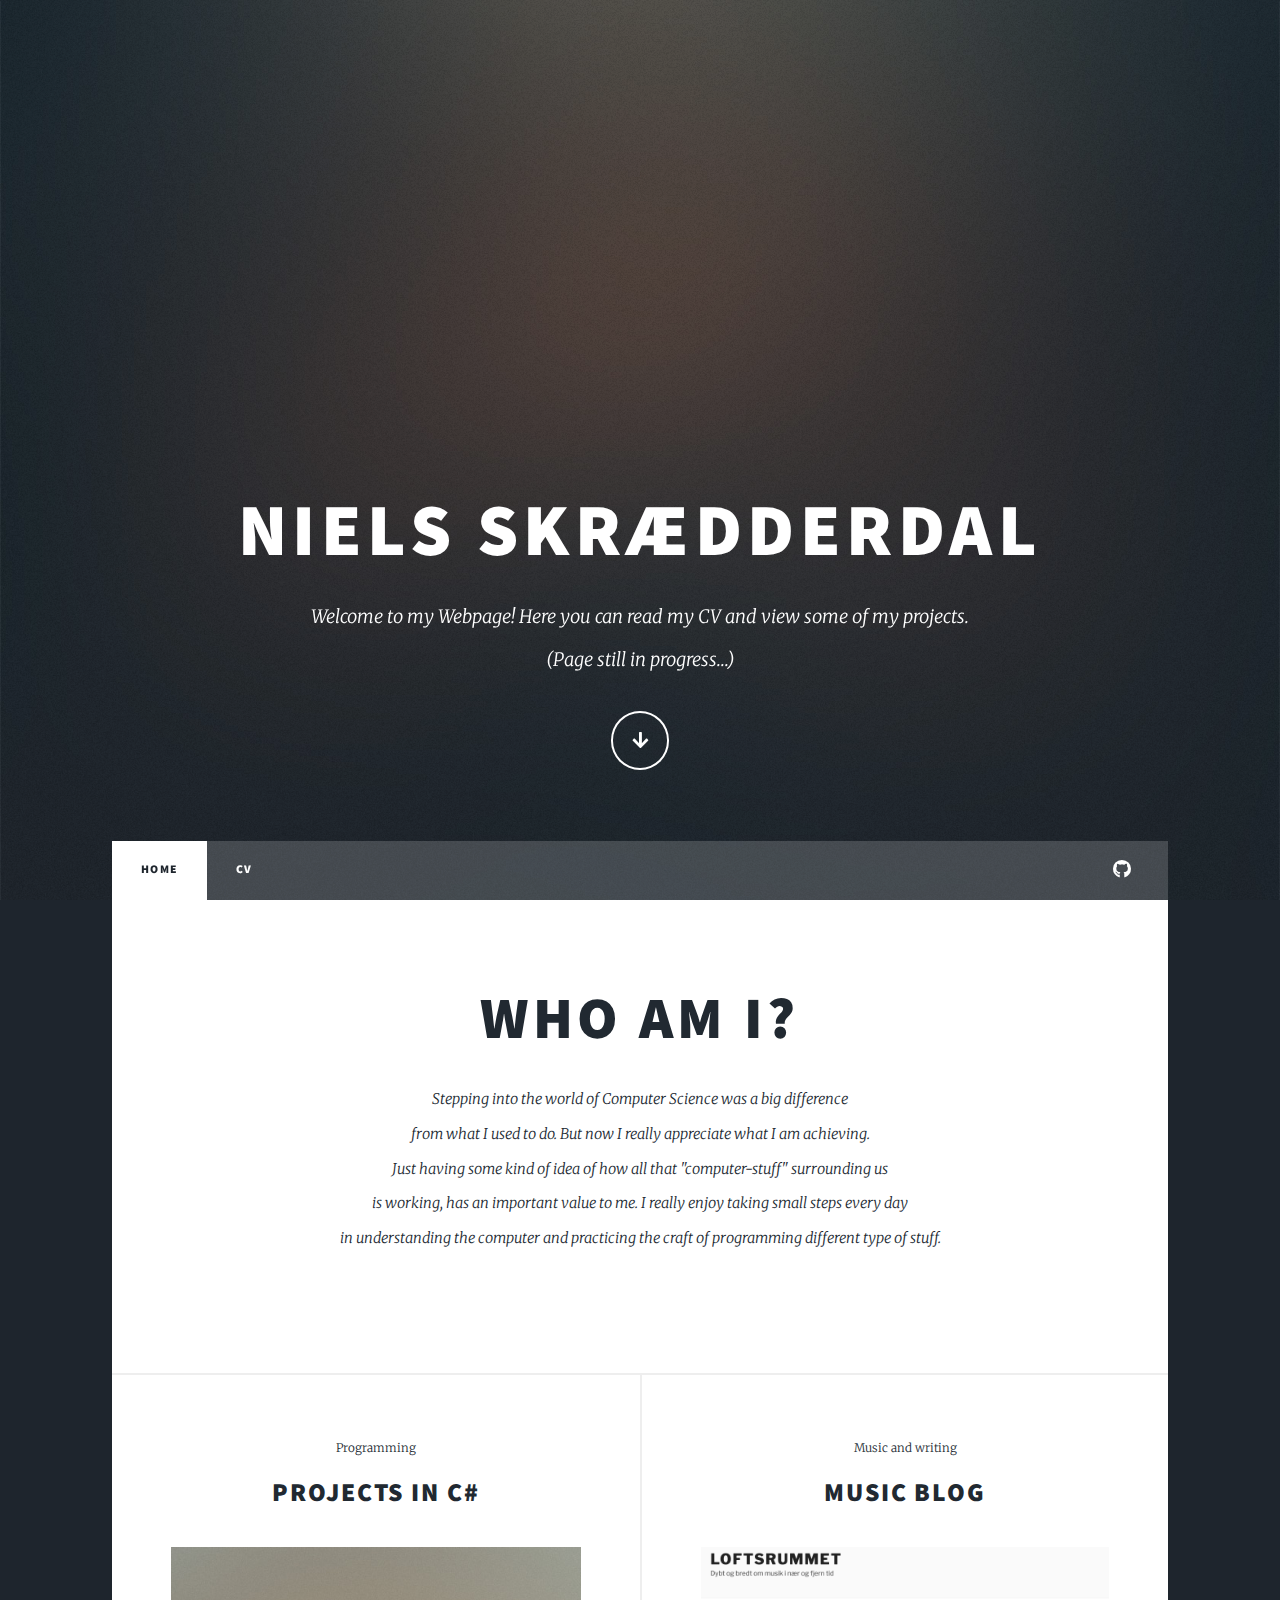
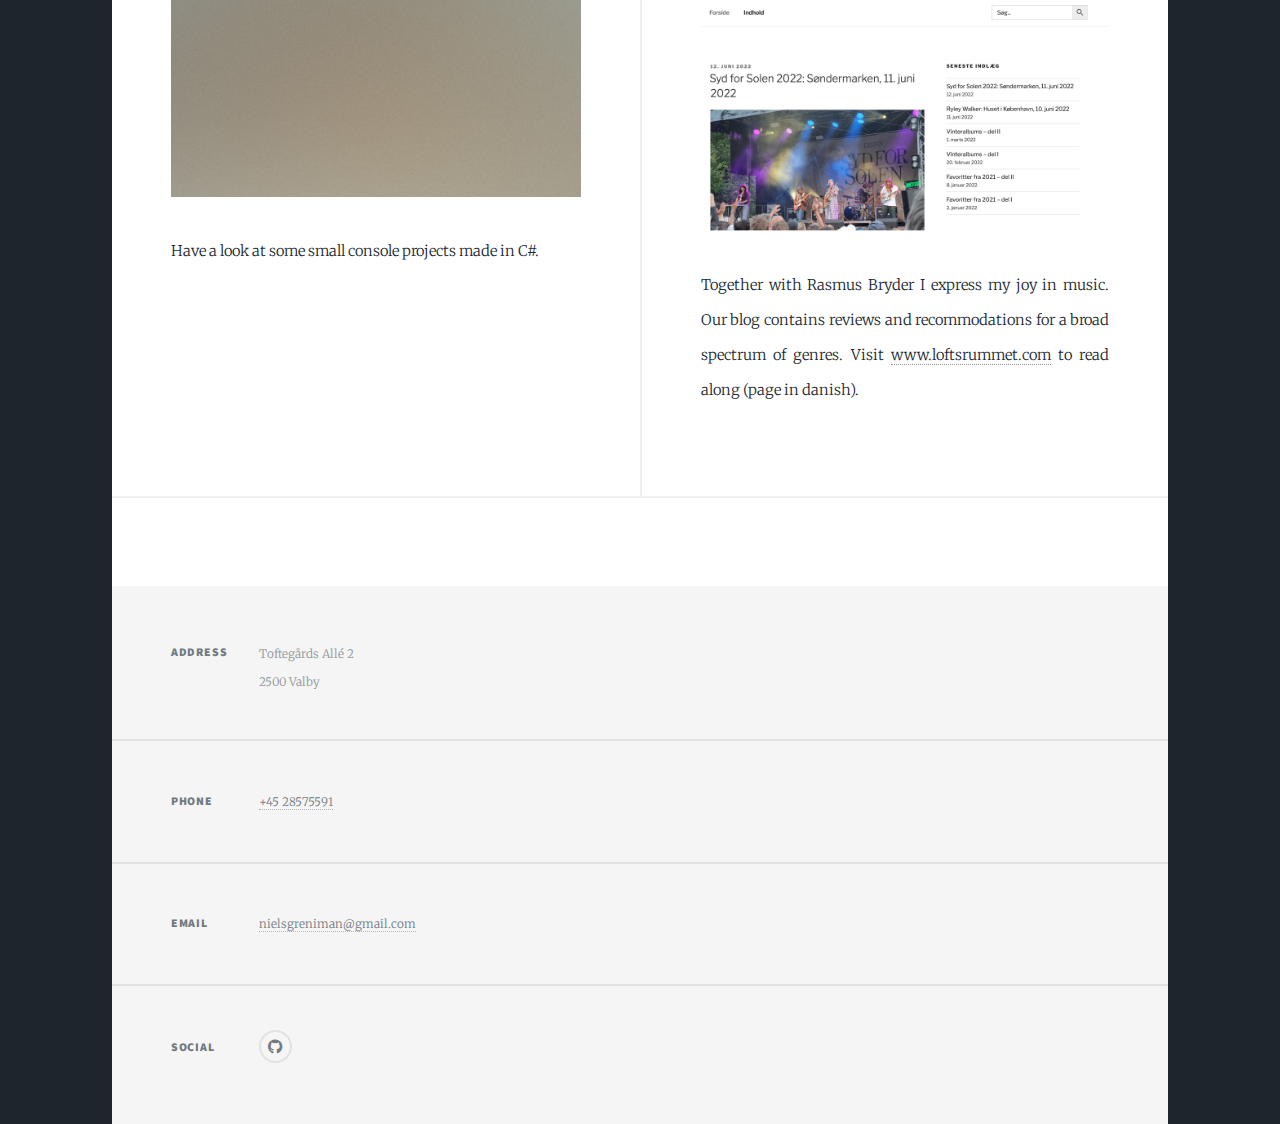
==== commit 3706f045: "change" ====
--- a/index.html
+++ b/index.html
@@ -16,9 +16,8 @@
 					<div id="intro">
 						<h1>Niels Skrædderdal</h1>
 						<p>Welcome to my Webpage! Here you can read my CV and view some of my projects.<br /> 
-						Some sections might be in danish. <br />
 						(Page still in progress...)</p>
-						<ul class="actions">
+						<ul class="actions"> 
 							<li><a href="#header" class="button icon solid solo fa-arrow-down scrolly">Continue</a></li>
 						</ul>
 					</div>
@@ -77,7 +76,7 @@
 										<span class="date">Music and writing</span>
 										<h2><a href="#">Music blog</a></h2>
 									</header>
-									<a href="" class="image fit"><img src="images/loftsrummet.jpg" alt="" /></a>
+									<a href="#" class="image fit"><img src="images/loftsrummet.jpg" alt="" /></a>
 									<p>Together with Rasmus Bryder I express my joy in music. Our blog contains reviews and recommodations for a broad spectrum of genres. 
 										Visit <a href="loftsrummet.html"> www.loftsrummet.com</a> to read along (page in danish).</p>
 									<ul class="actions special">
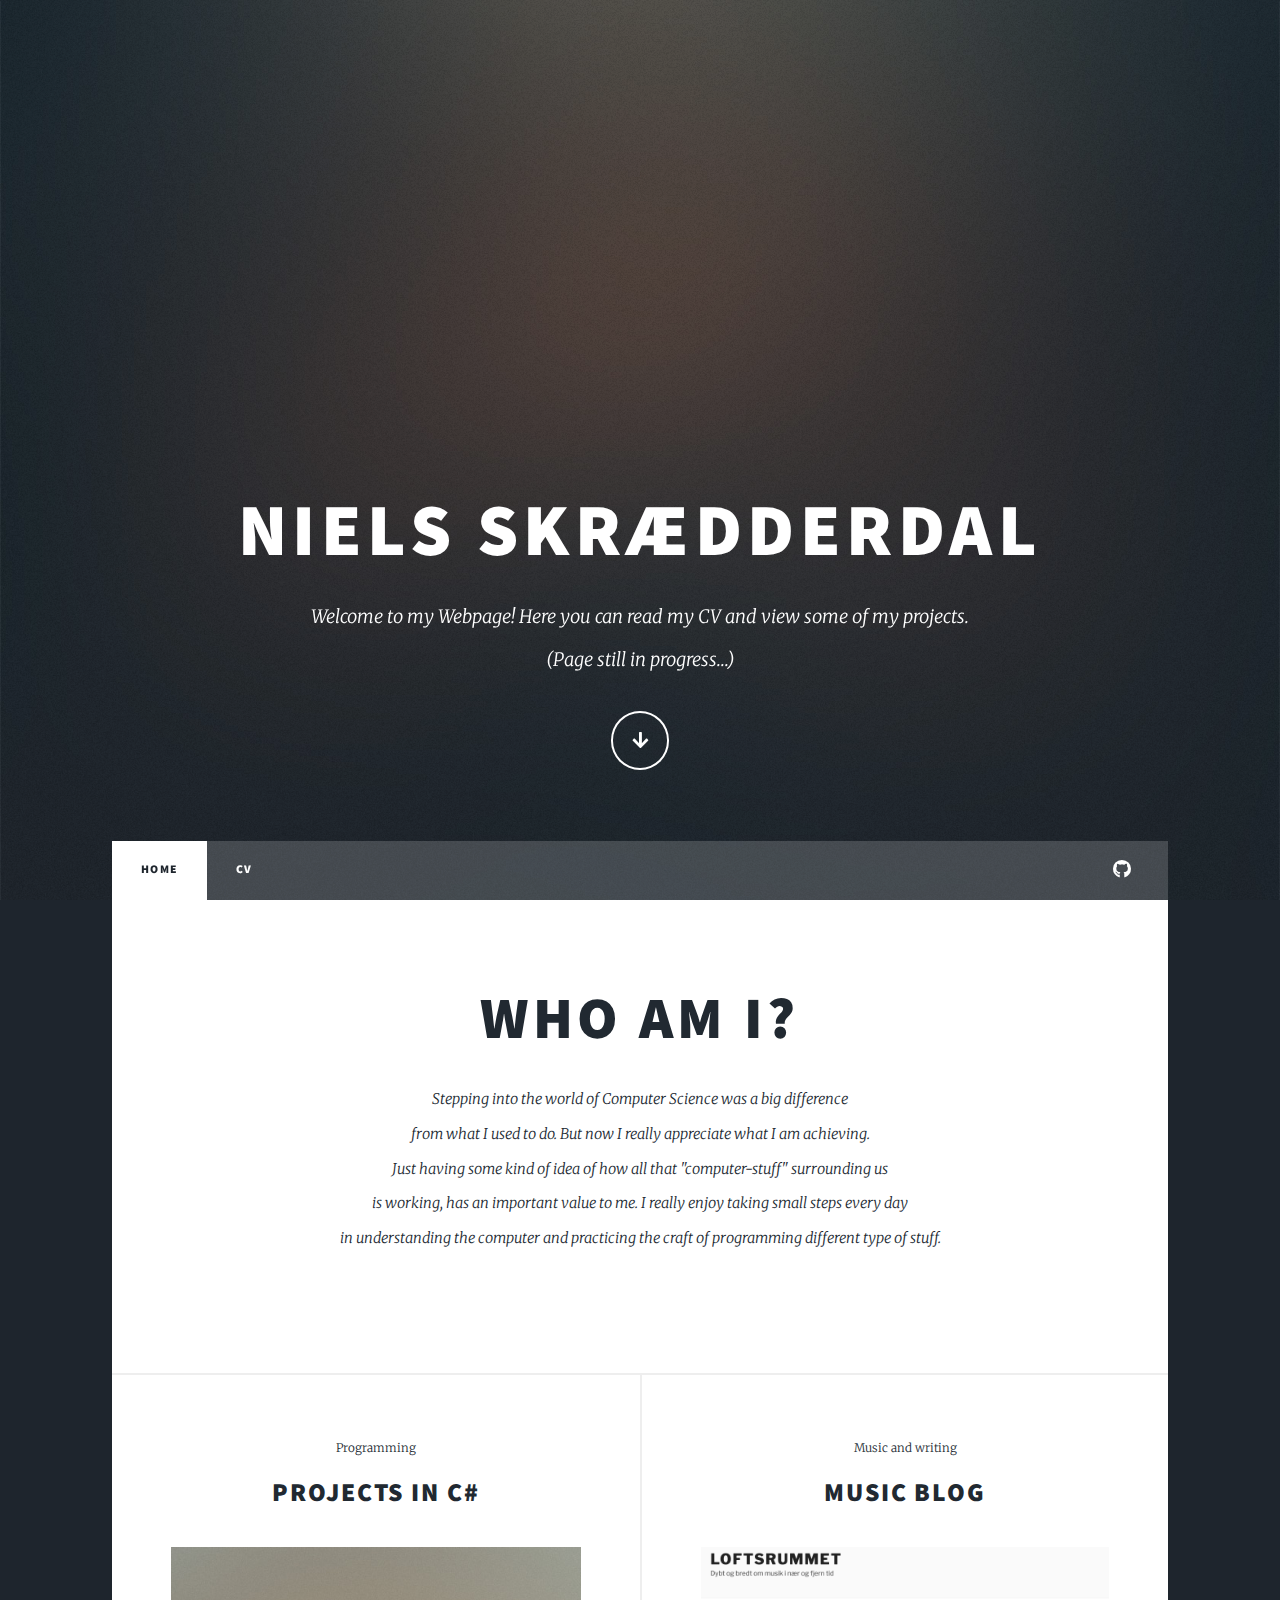
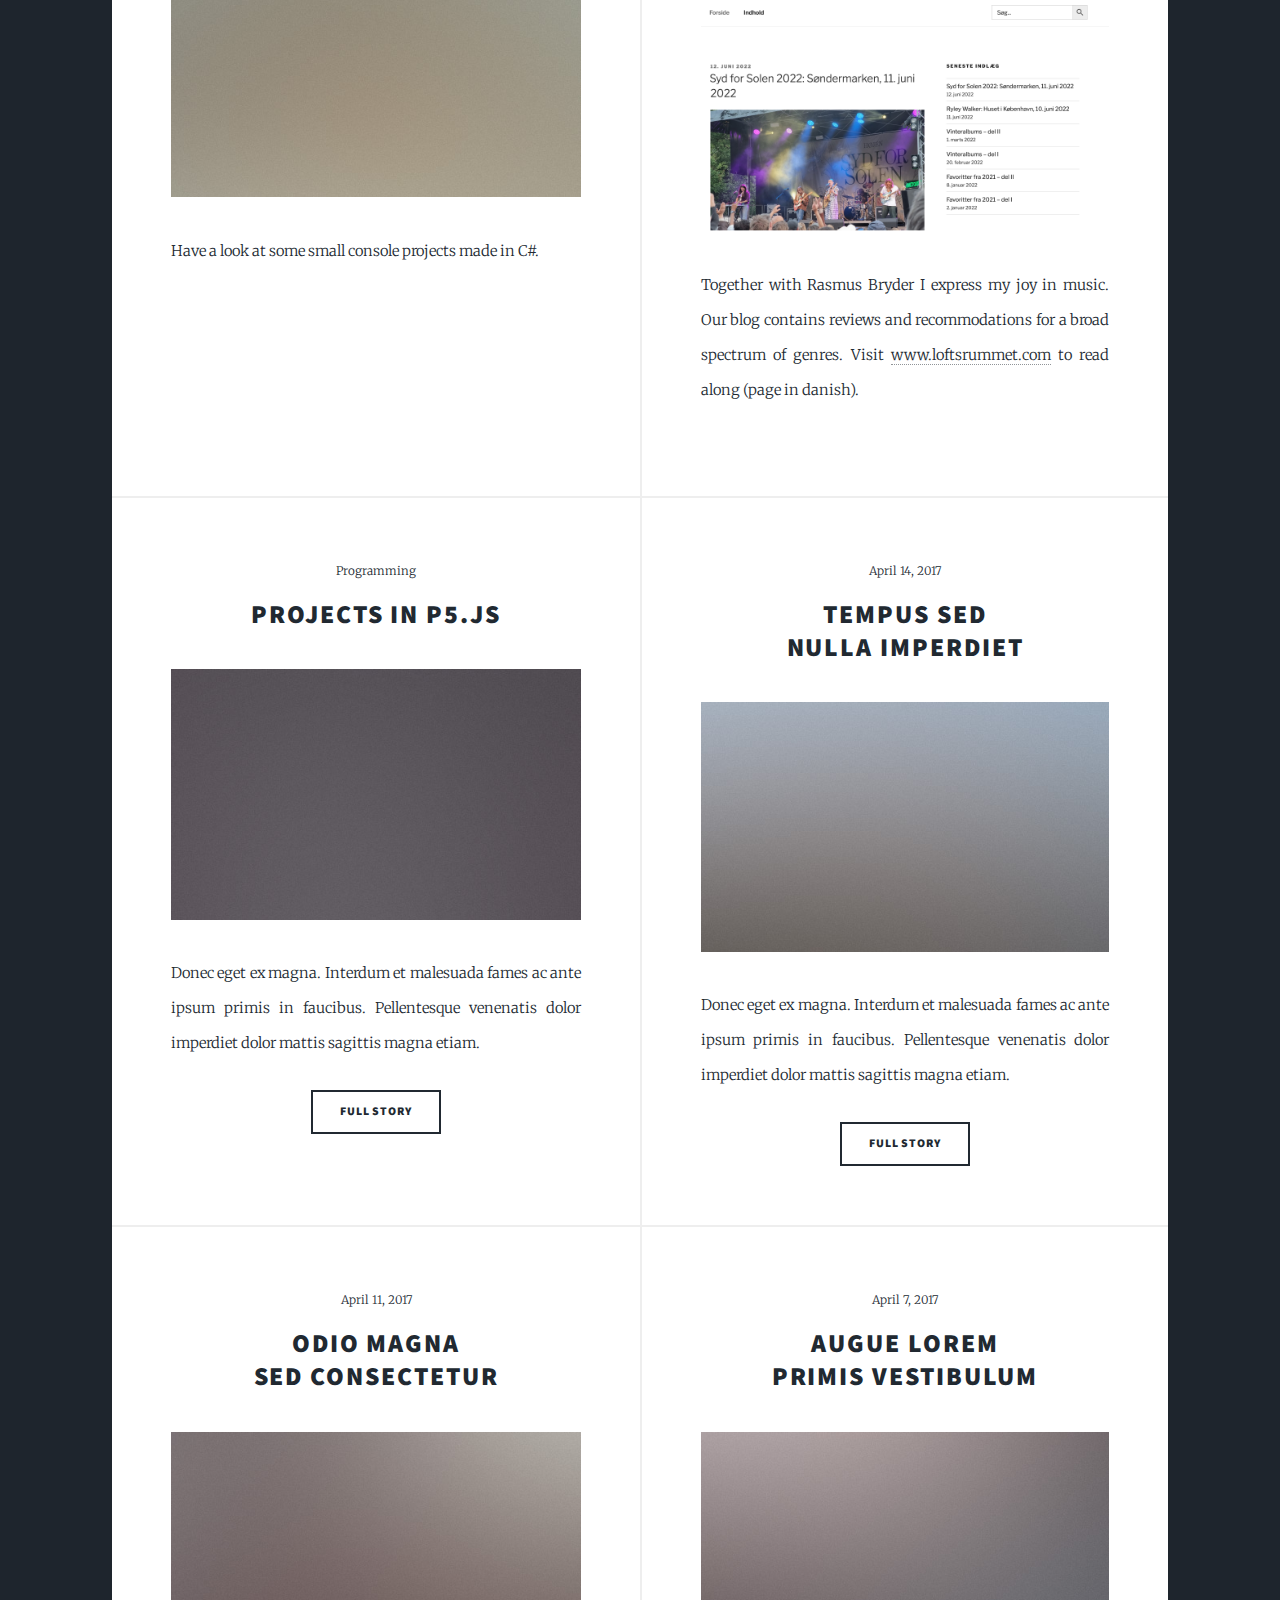
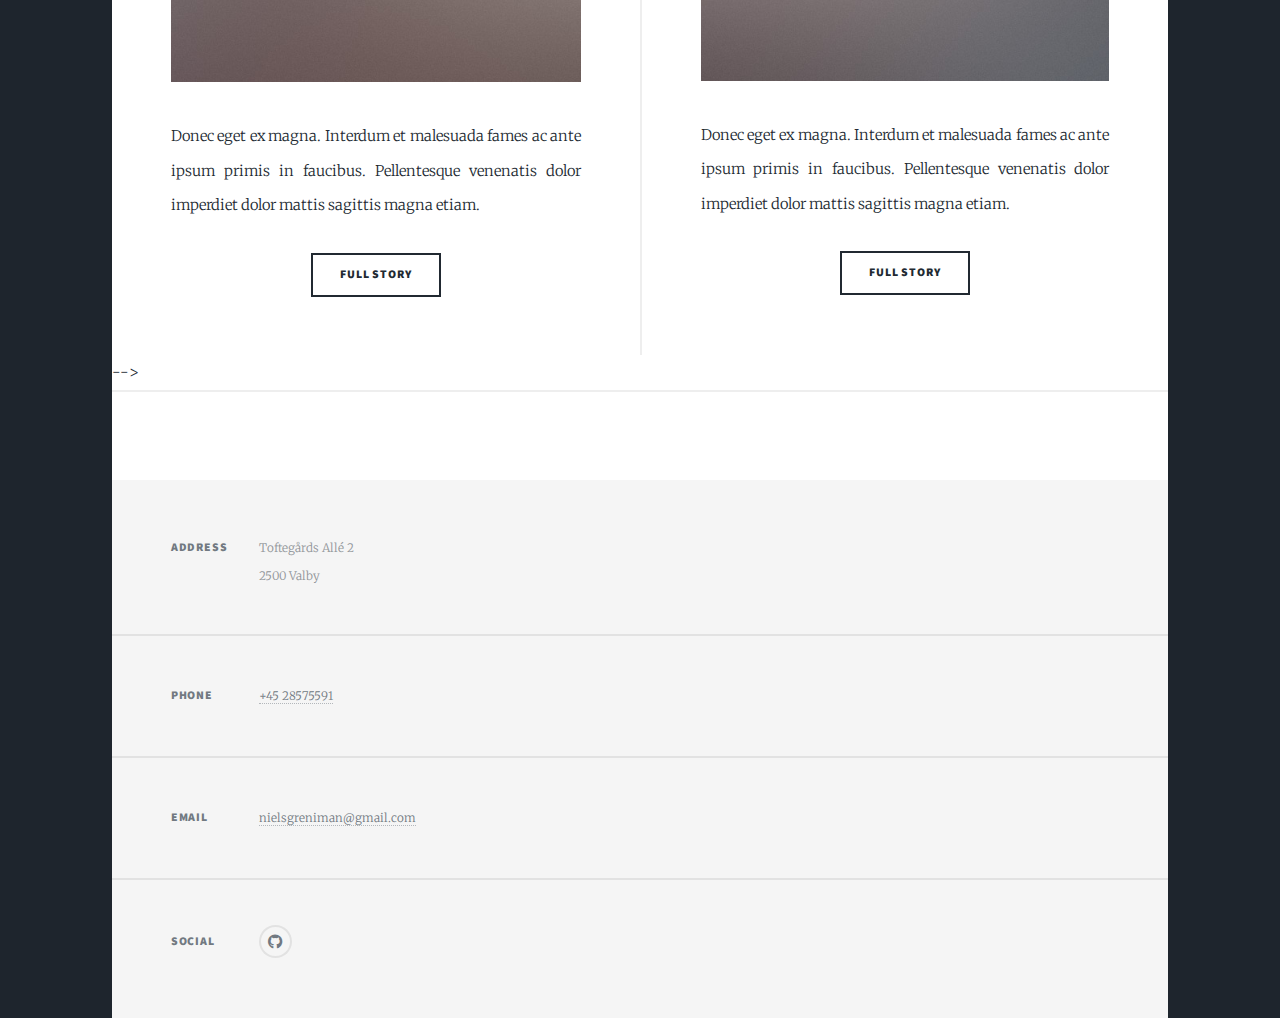
==== commit 2fa8f2cf: "added post" ====
--- a/index.html
+++ b/index.html
@@ -63,9 +63,9 @@
 								<article>
 									<header>
 										<span class="date">Programming</span>
-										<h2><a href="#">Projects in C#</h2>
-									</header>
-									<a href="#" class="image fit"><img src="images/pic02.jpg" alt="" /></a>
+										<h2><a href="https://github.com/nielsgreniman/Webpage">Projects in C#</h2>
+									</header>
+									<a href="https://github.com/nielsgreniman/Webpage" class="image fit"><img src="images/pic02.jpg" alt="" /></a>
 									<p>Have a look at some small console projects made in C#.</p>
 									<ul class="actions special">
 										<!-- <li><a href="#" class="button">Full Story</a></li> -->
@@ -74,20 +74,19 @@
 								<article>
 									<header>
 										<span class="date">Music and writing</span>
-										<h2><a href="#">Music blog</a></h2>
-									</header>
-									<a href="#" class="image fit"><img src="images/loftsrummet.jpg" alt="" /></a>
+										<h2><a href="loftsrummet.html">Music blog</a></h2>
+									</header>
+									<a href="loftsrummet.html" class="image fit"><img src="images/loftsrummet.jpg" alt="" /></a>
 									<p>Together with Rasmus Bryder I express my joy in music. Our blog contains reviews and recommodations for a broad spectrum of genres. 
 										Visit <a href="loftsrummet.html"> www.loftsrummet.com</a> to read along (page in danish).</p>
 									<ul class="actions special">
 										<!-- <li><a href="#" class="button">Full Story</a></li> -->
 									</ul>
 								</article>
-								<!--<article>
-									<header>
-										<span class="date">April 18, 2017</span>
-										<h2><a href="#">Ante mattis<br />
-										interdum dolor</a></h2>
+								<article>
+									<header>
+										<span class="date">Programming</span>
+										<h2><a href="#">Projects in p5.js</a></h2>
 									</header>
 									<a href="#" class="image fit"><img src="images/pic04.jpg" alt="" /></a>
 									<p>Donec eget ex magna. Interdum et malesuada fames ac ante ipsum primis in faucibus. Pellentesque venenatis dolor imperdiet dolor mattis sagittis magna etiam.</p>
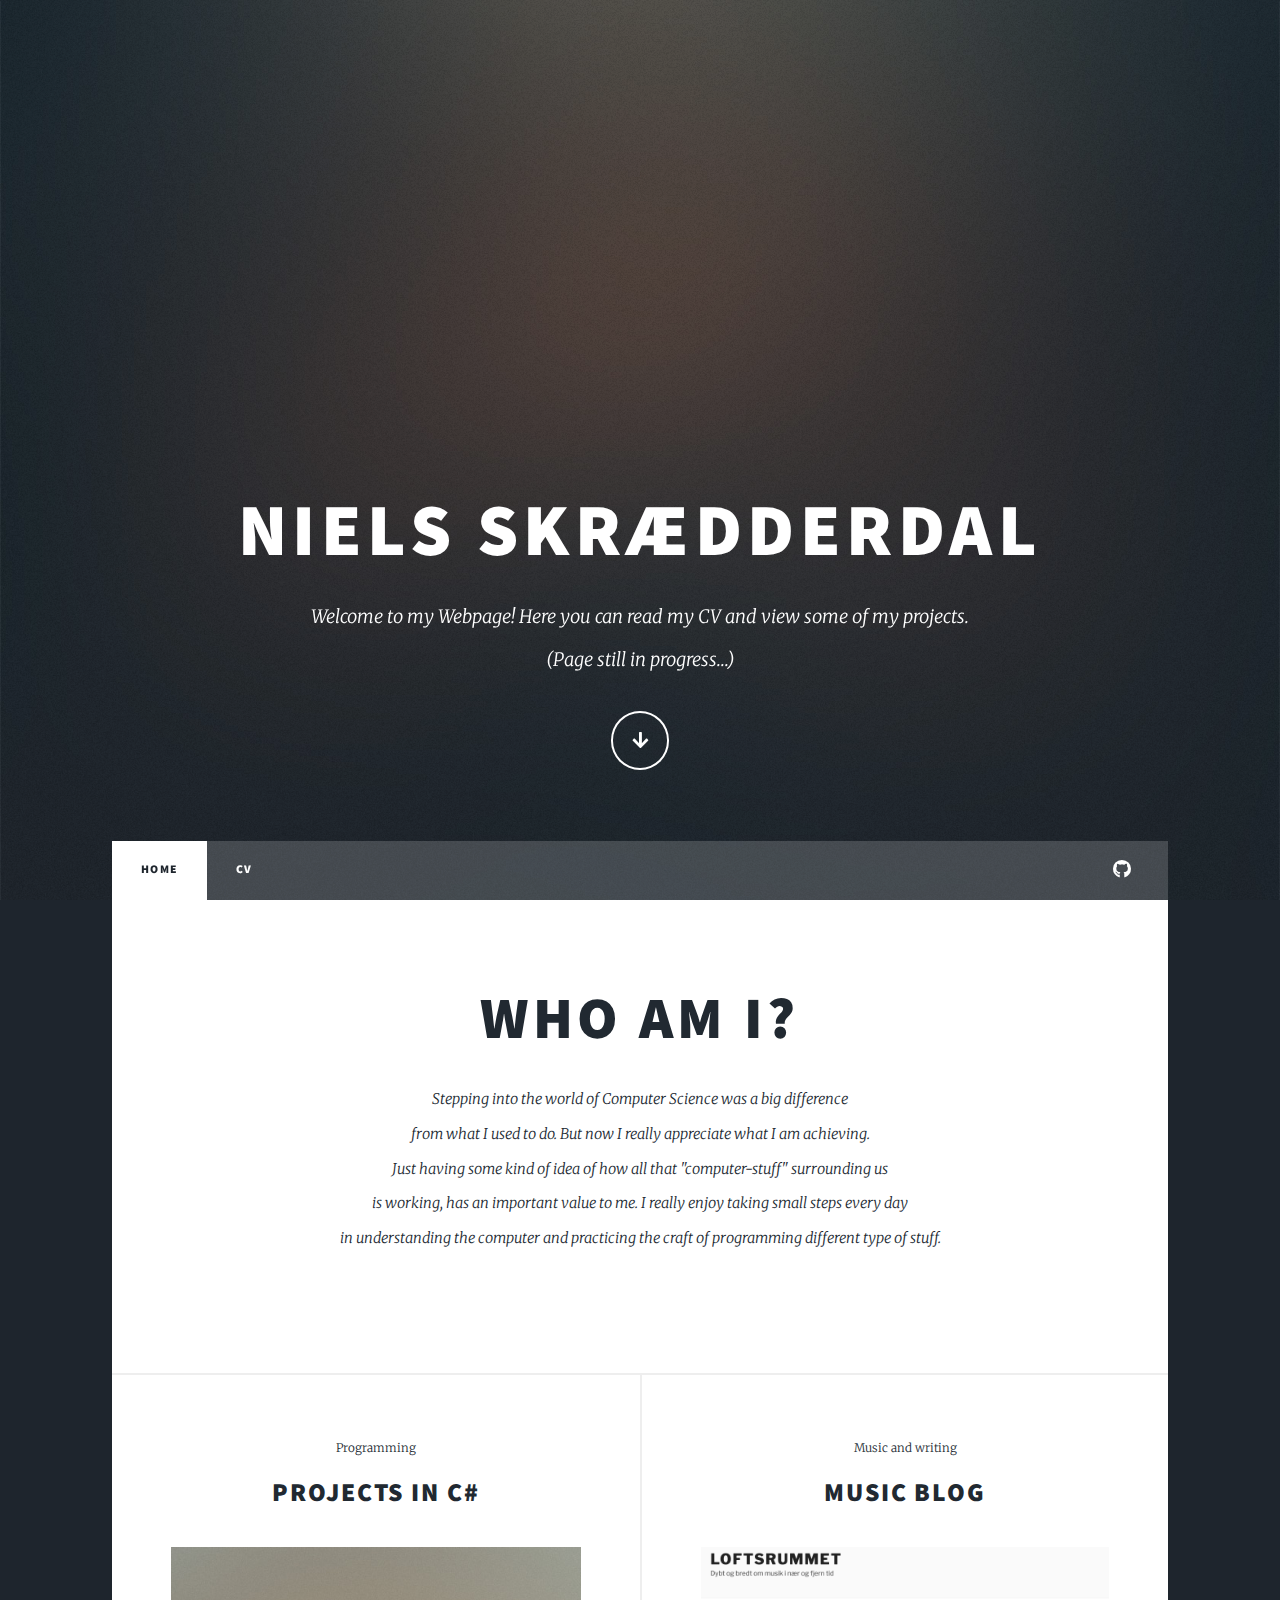
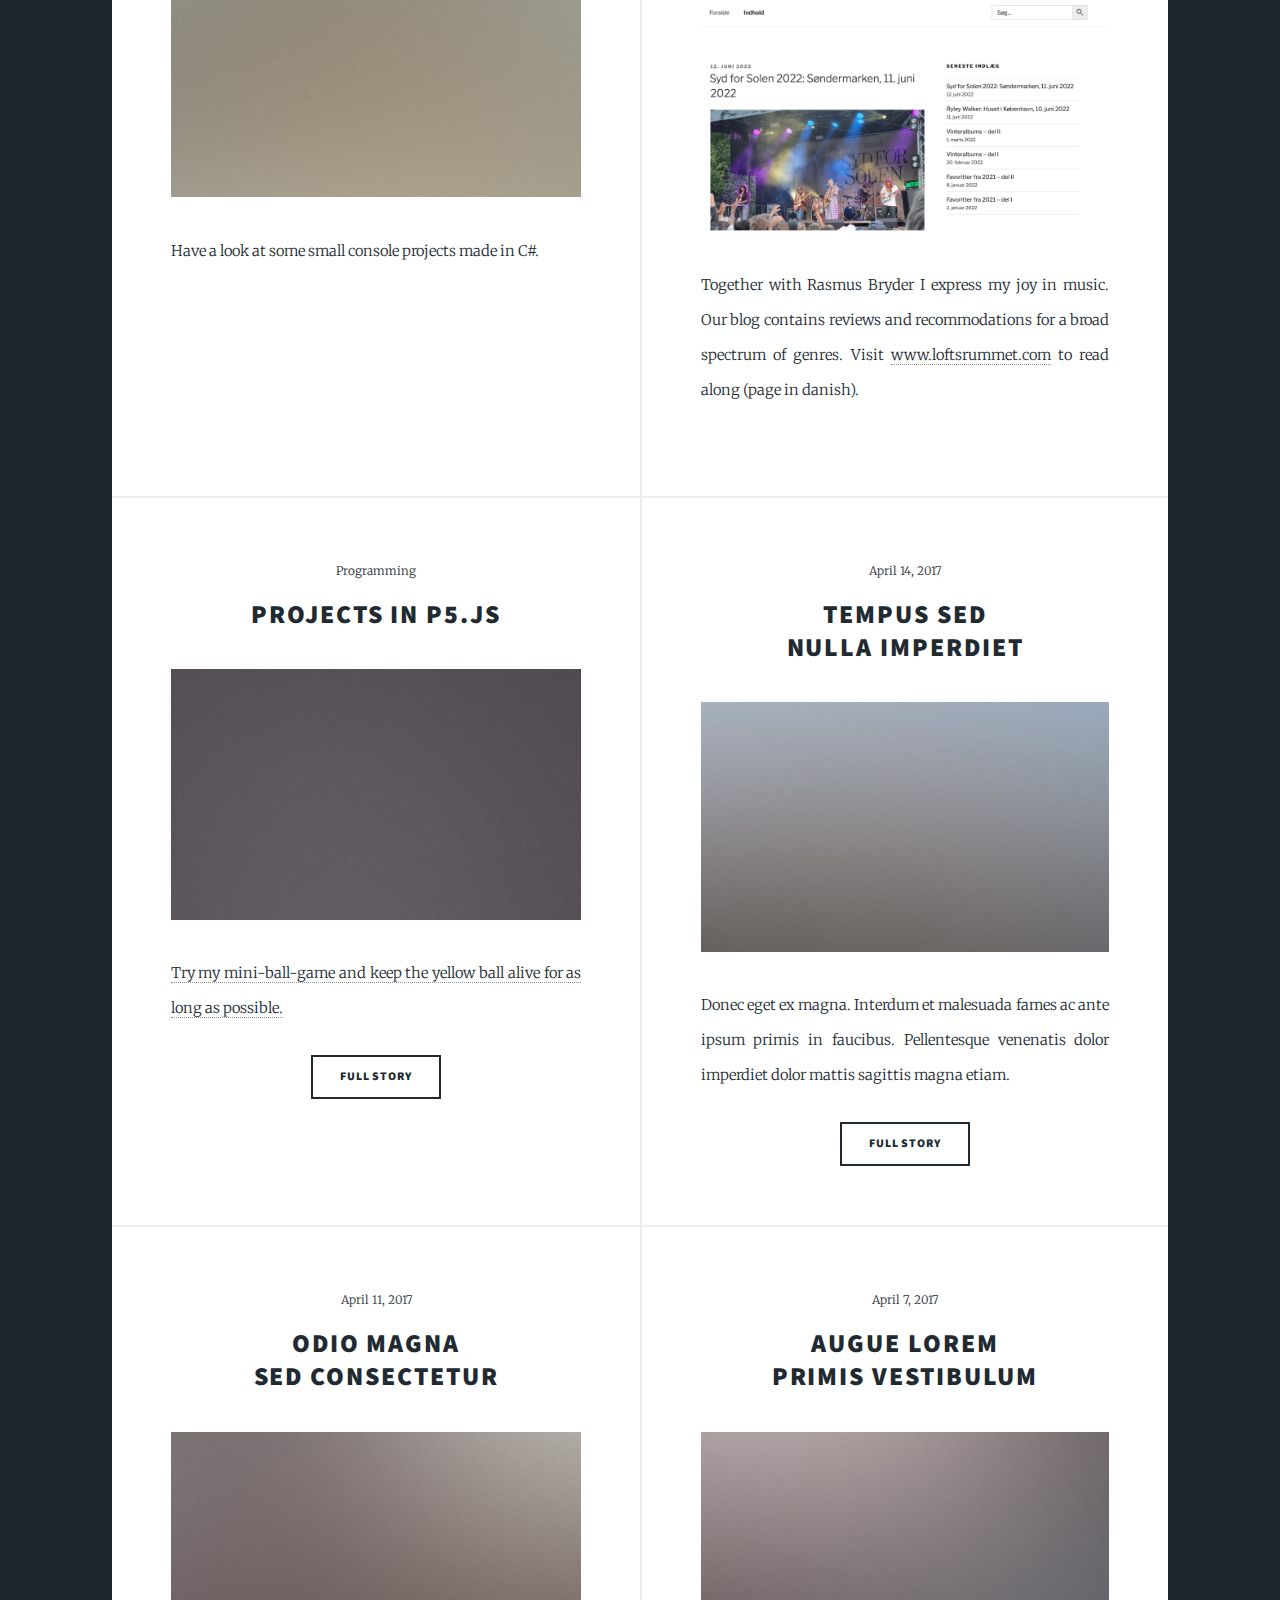
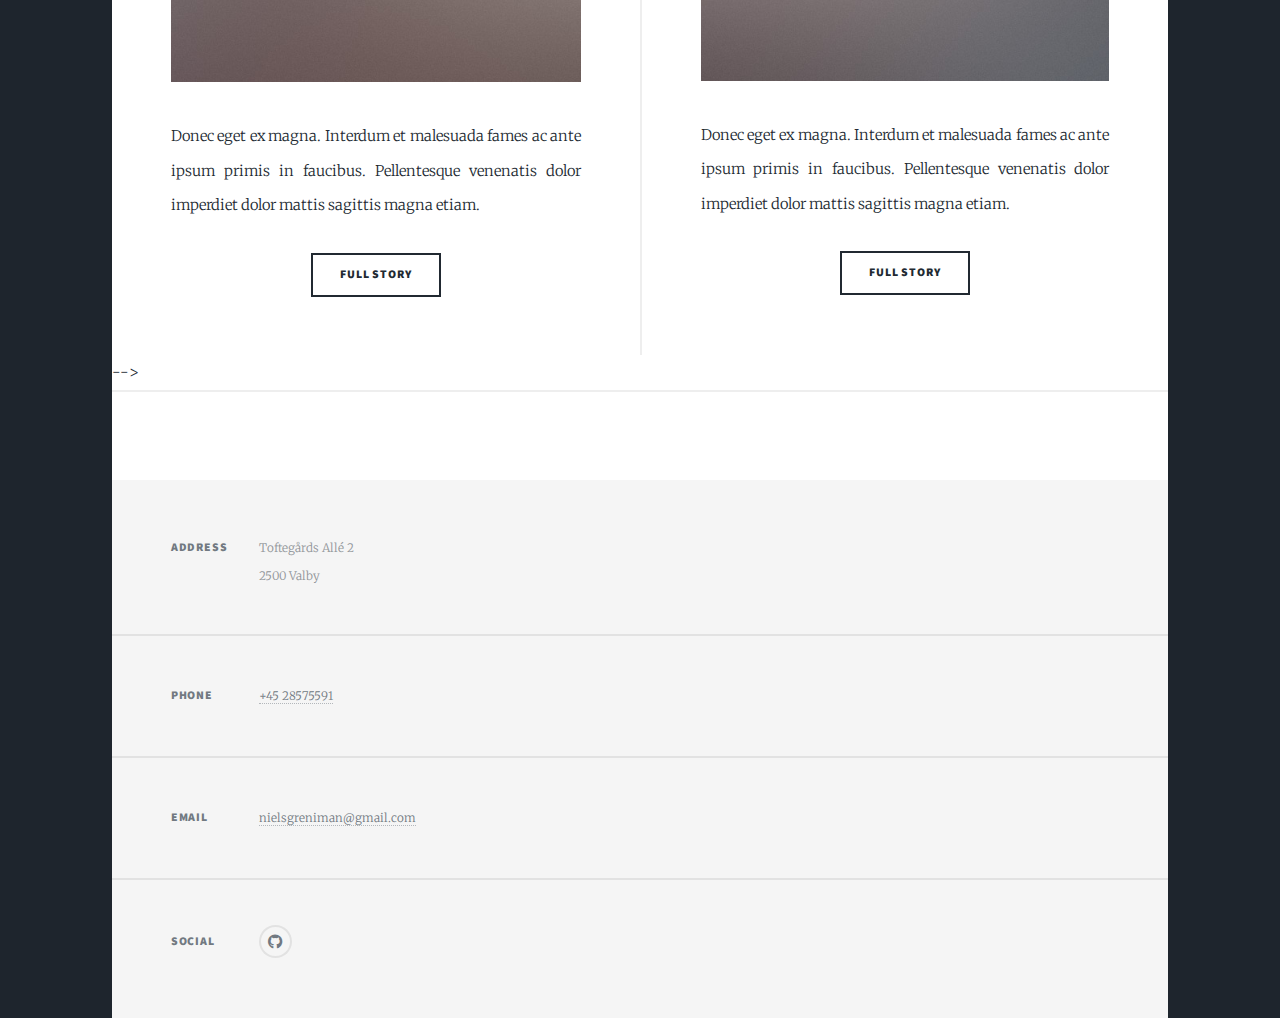
==== commit 315a7860: "link added" ====
--- a/index.html
+++ b/index.html
@@ -89,7 +89,7 @@
 										<h2><a href="#">Projects in p5.js</a></h2>
 									</header>
 									<a href="#" class="image fit"><img src="images/pic04.jpg" alt="" /></a>
-									<p>Donec eget ex magna. Interdum et malesuada fames ac ante ipsum primis in faucibus. Pellentesque venenatis dolor imperdiet dolor mattis sagittis magna etiam.</p>
+									<p><a href="https://editor.p5js.org/NielsGreniman/full/REXkL-_JI">Try my mini-ball-game and keep the yellow ball alive for as long as possible.</a></p>
 									<ul class="actions special">
 										<li><a href="#" class="button">Full Story</a></li>
 									</ul>
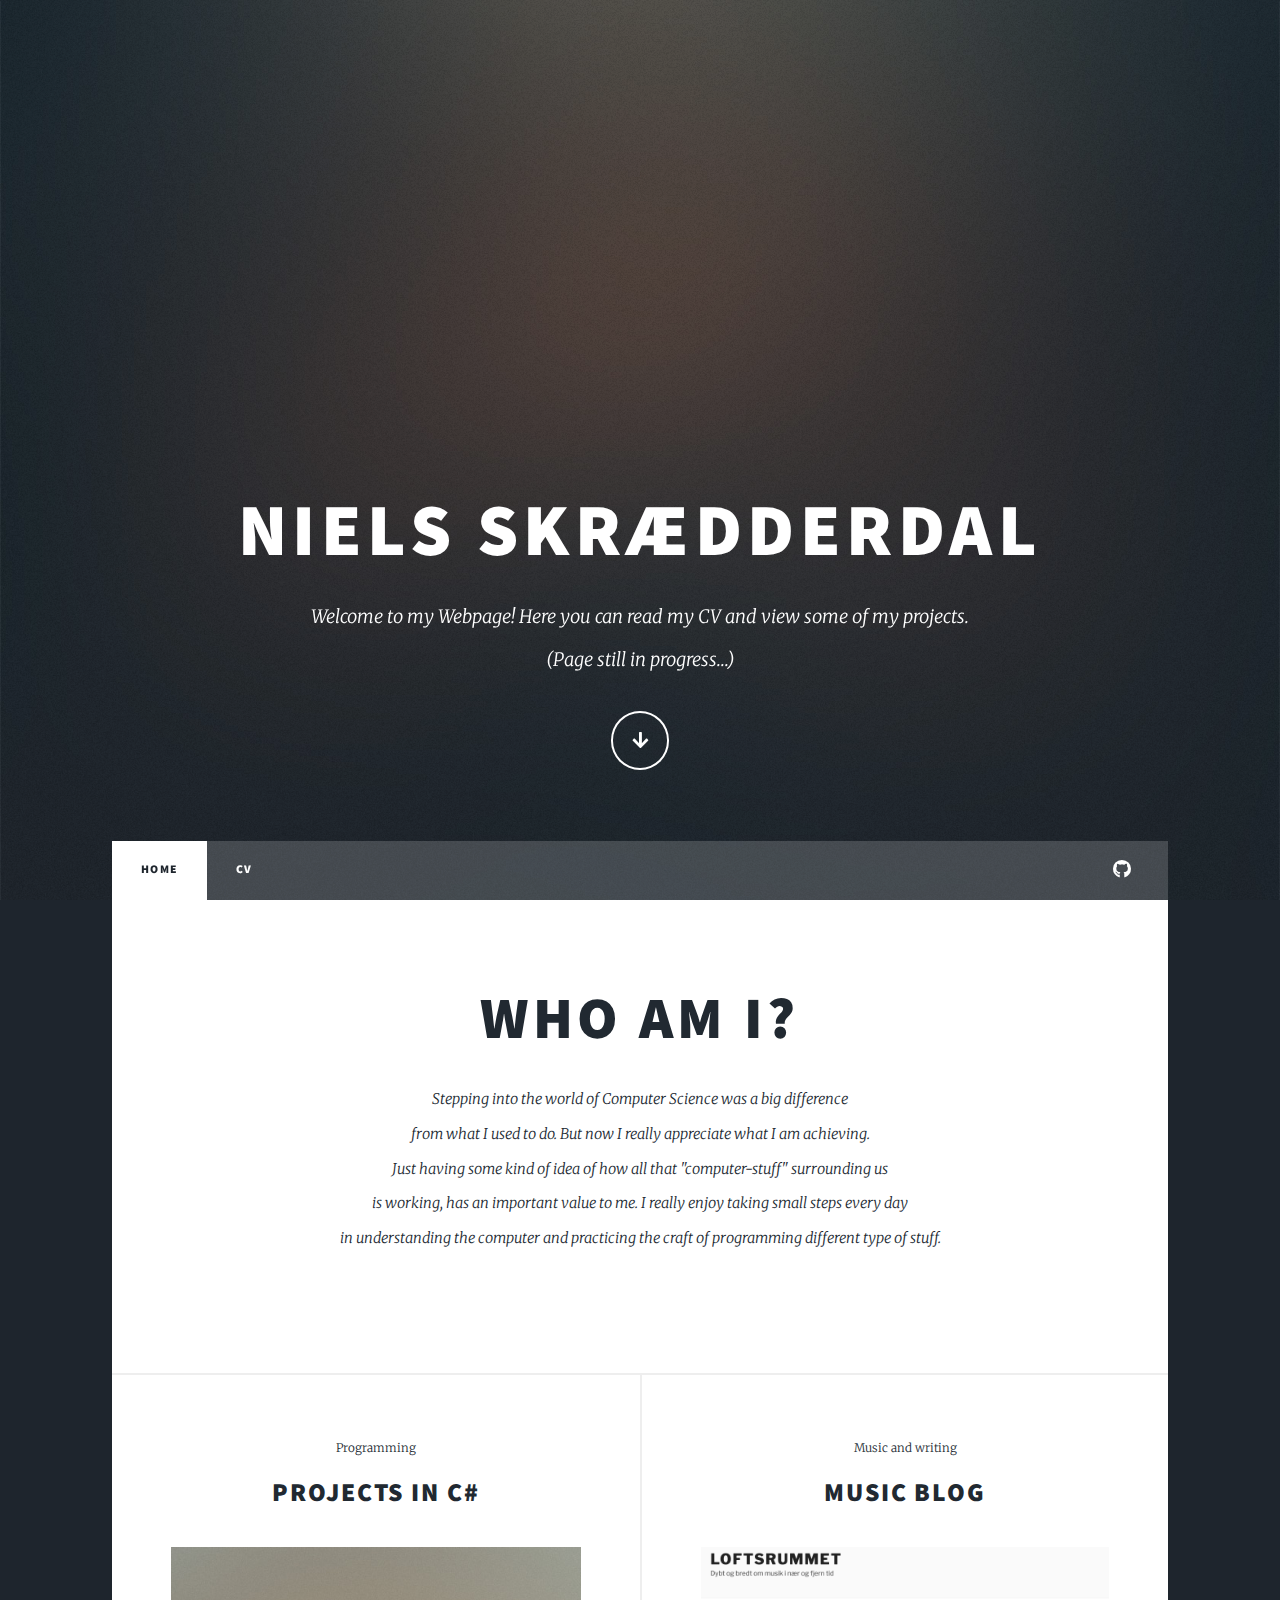
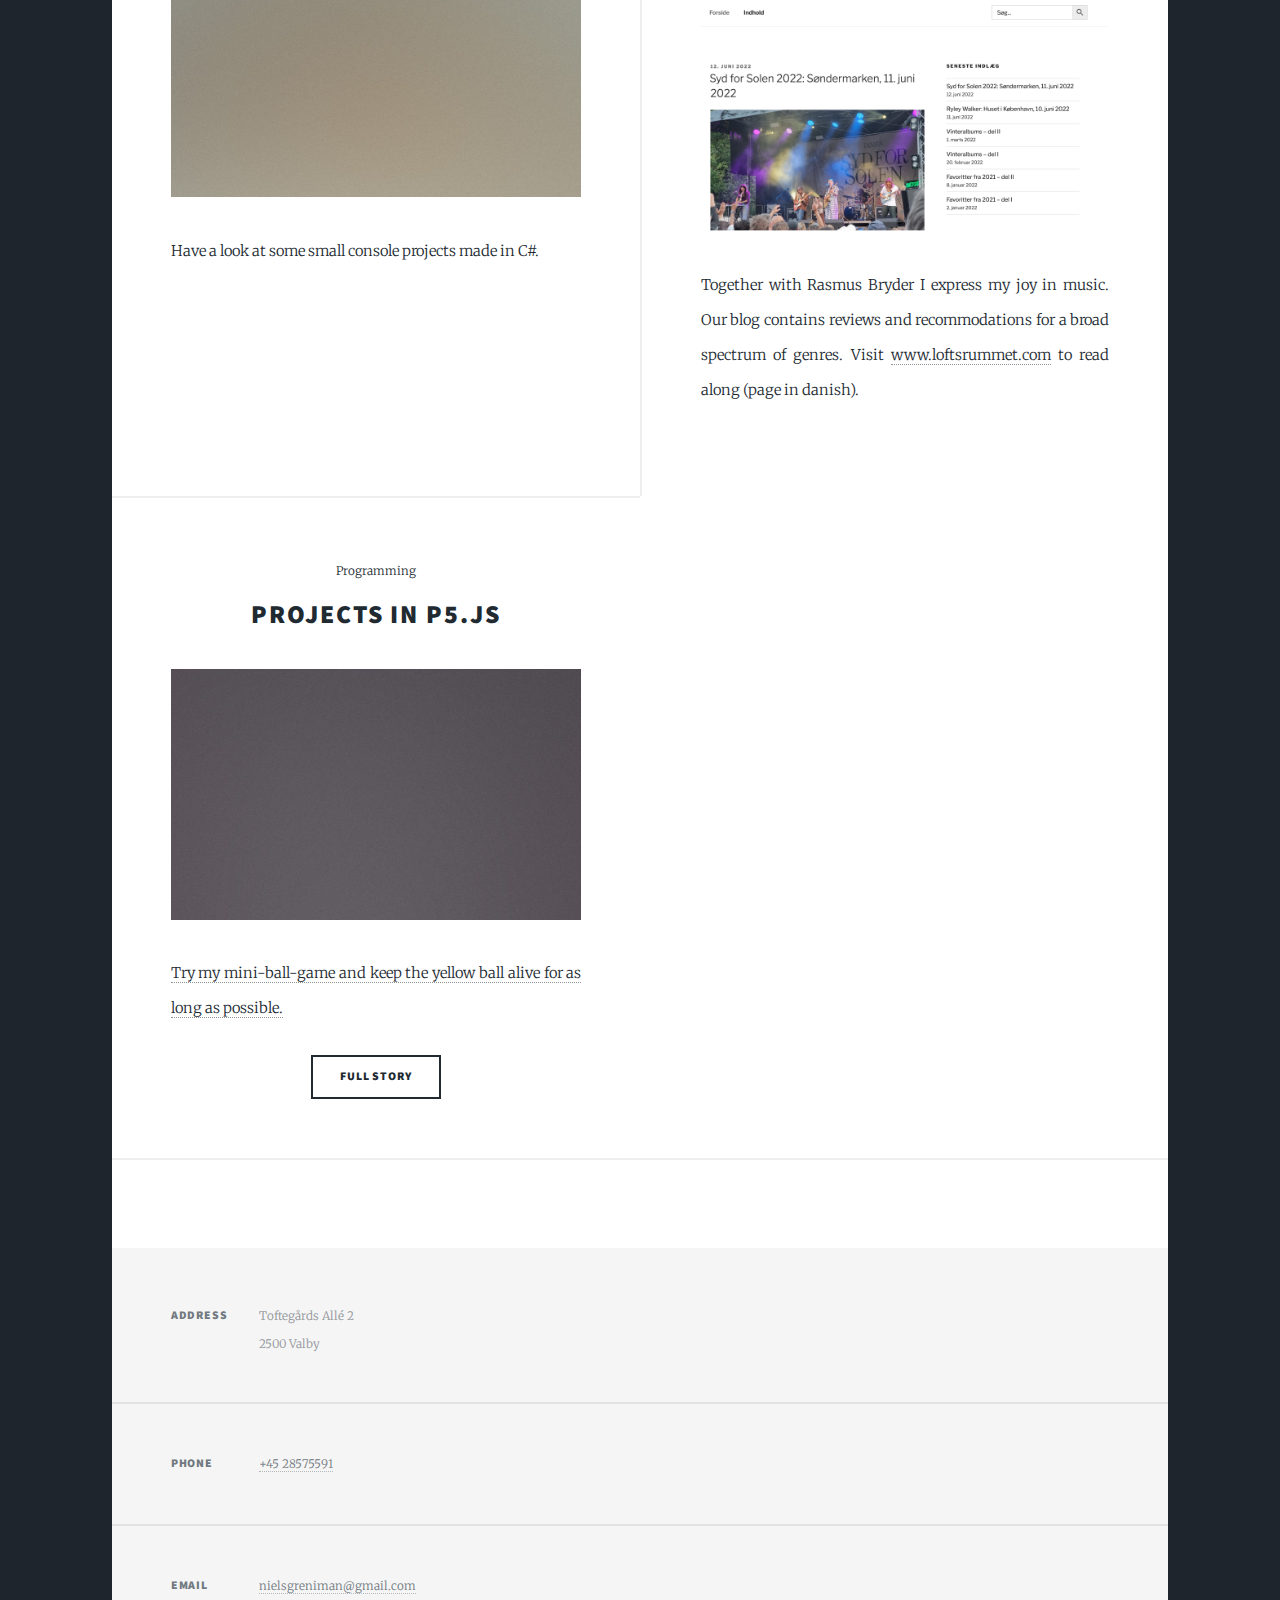
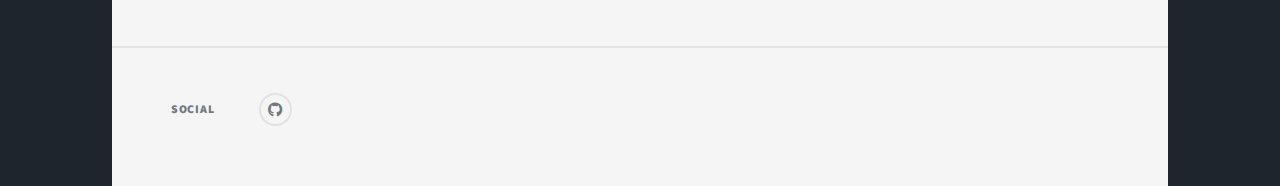
==== commit 76846bad: "deletion" ====
--- a/index.html
+++ b/index.html
@@ -94,7 +94,7 @@
 										<li><a href="#" class="button">Full Story</a></li>
 									</ul>
 								</article>
-								<article>
+								<!-- <article>
 									<header>
 										<span class="date">April 14, 2017</span>
 										<h2><a href="#">Tempus sed<br />
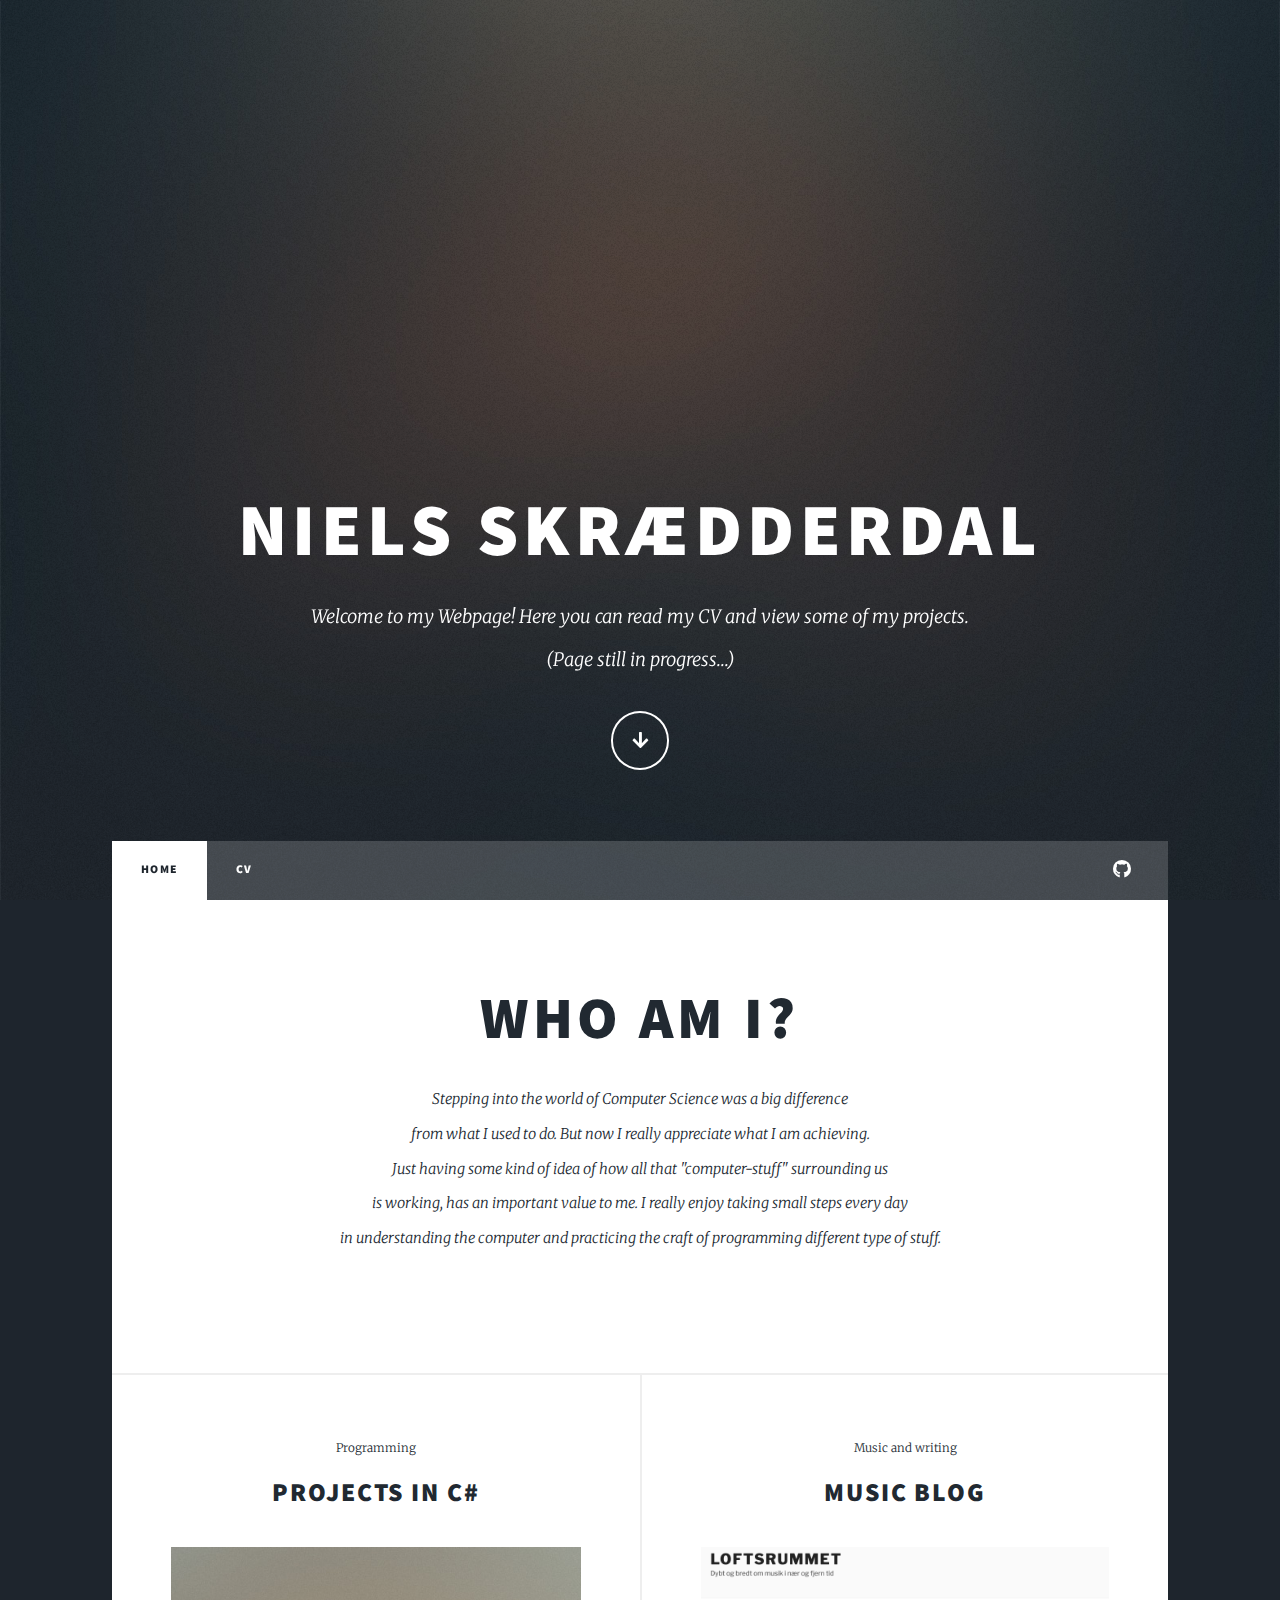
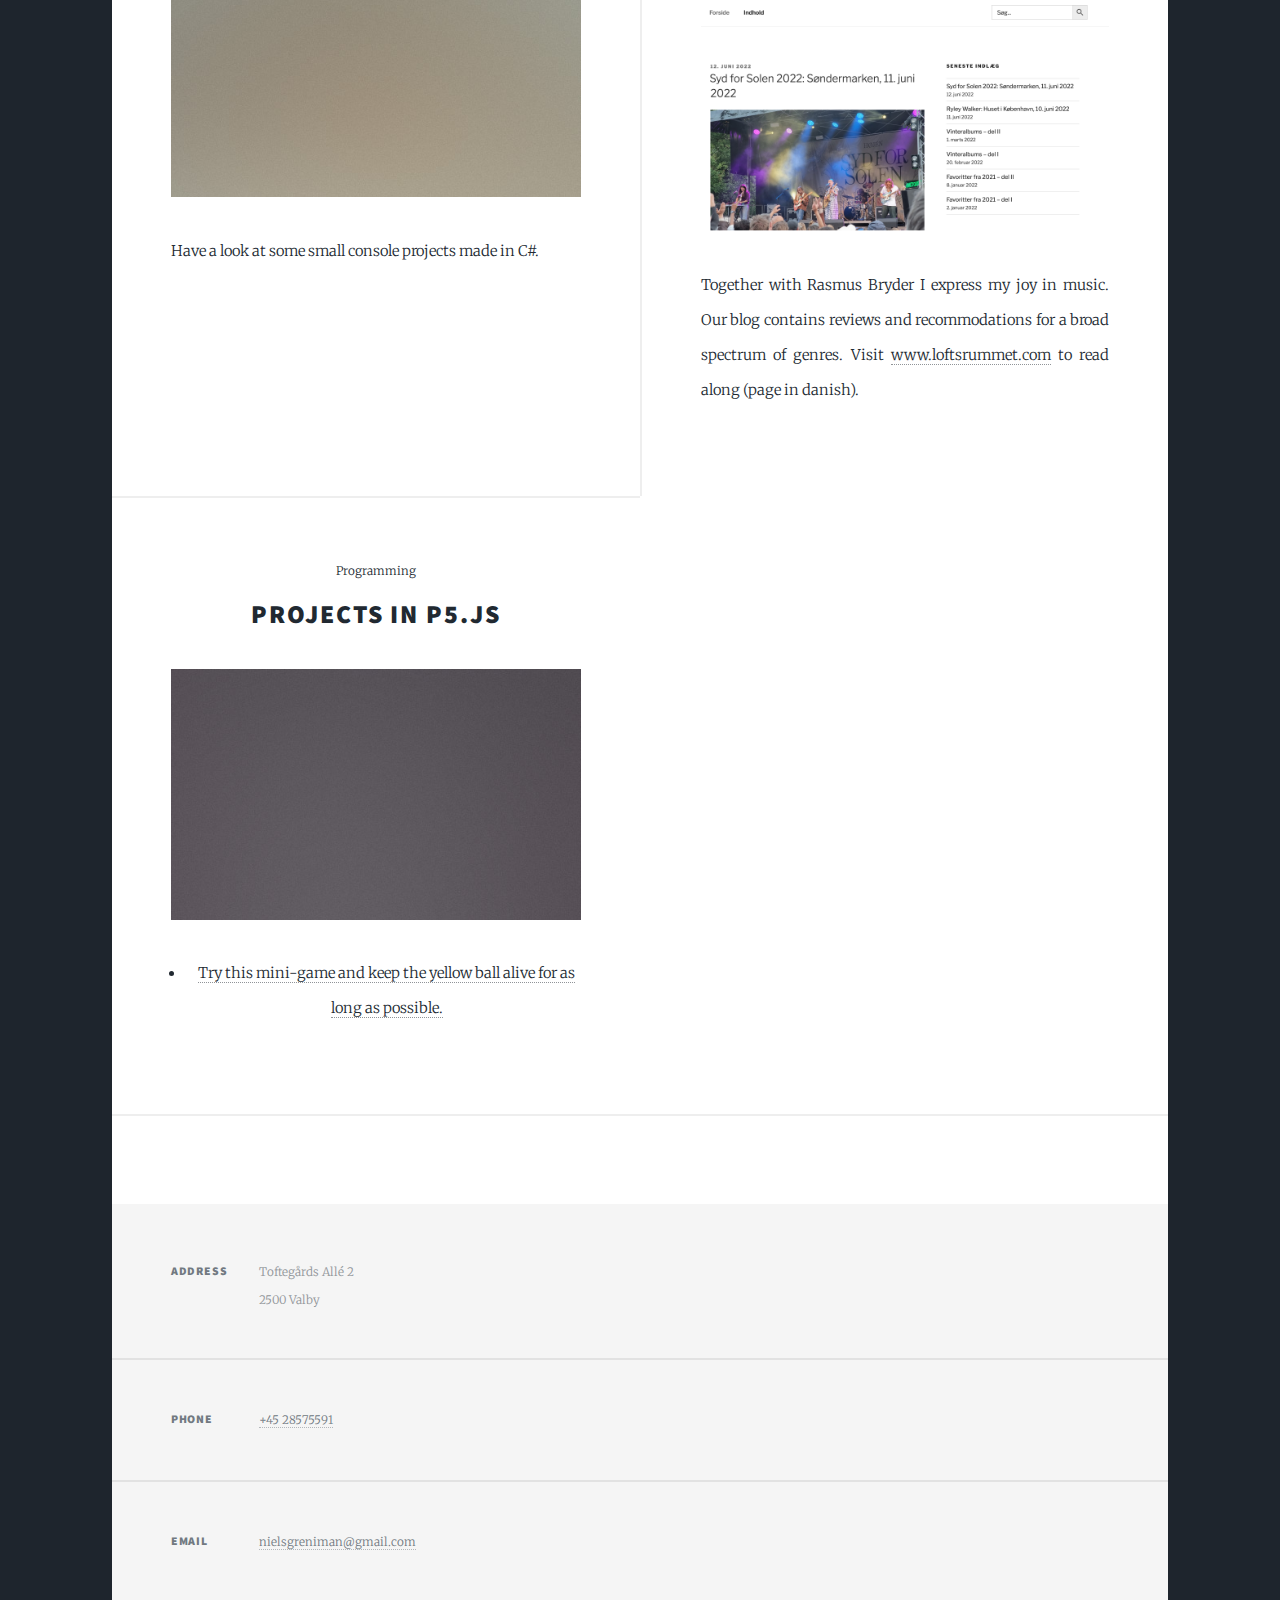
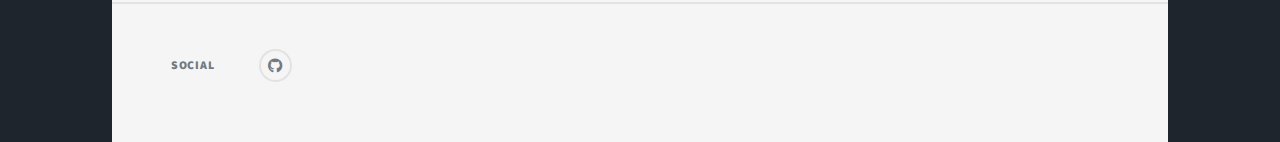
==== commit b173611a: "changes" ====
--- a/index.html
+++ b/index.html
@@ -89,9 +89,12 @@
 										<h2><a href="#">Projects in p5.js</a></h2>
 									</header>
 									<a href="#" class="image fit"><img src="images/pic04.jpg" alt="" /></a>
-									<p><a href="https://editor.p5js.org/NielsGreniman/full/REXkL-_JI">Try my mini-ball-game and keep the yellow ball alive for as long as possible.</a></p>
-									<ul class="actions special">
-										<li><a href="#" class="button">Full Story</a></li>
+									<ul>
+										<li><a href="https://editor.p5js.org/NielsGreniman/full/REXkL-_JI">
+											Try this mini-game and keep the yellow ball alive for as long as possible.</a></li>
+									</ul>
+									
+									<ul class="actions special">
 									</ul>
 								</article>
 								<!-- <article>
